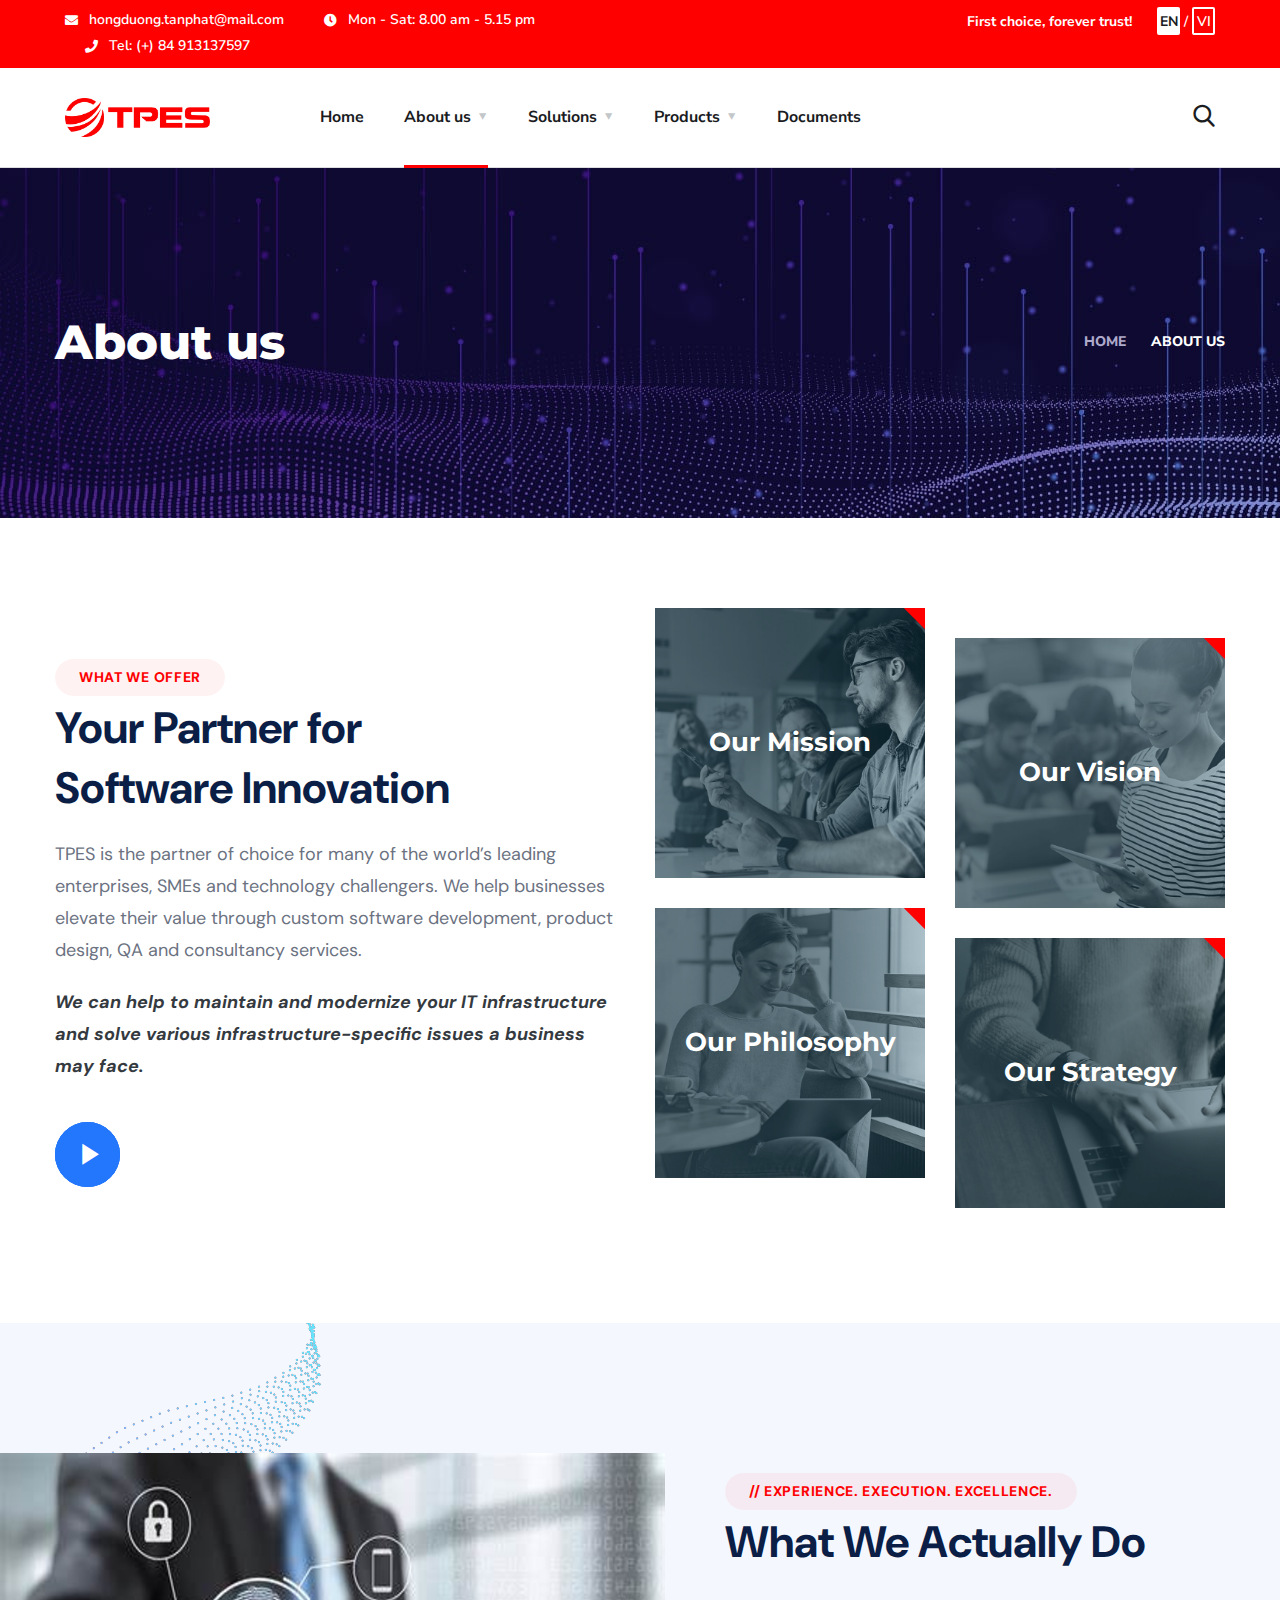
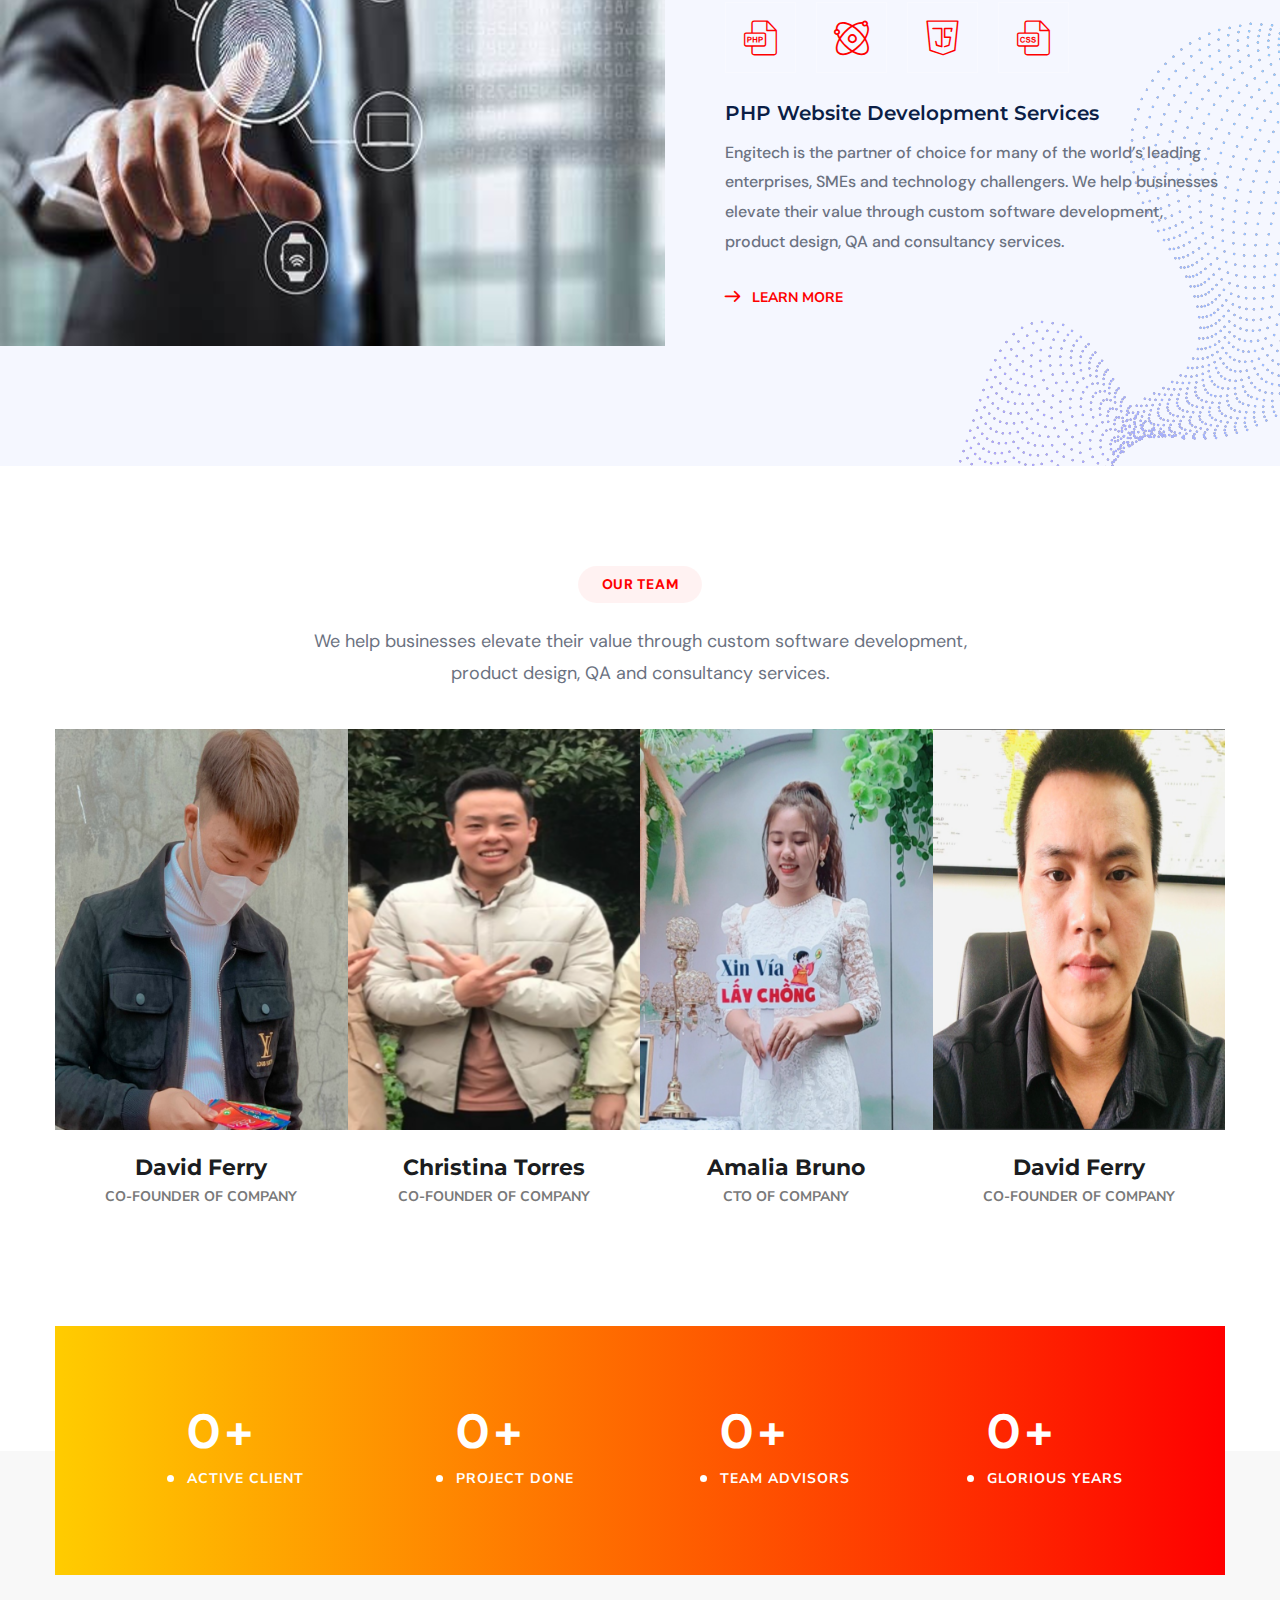
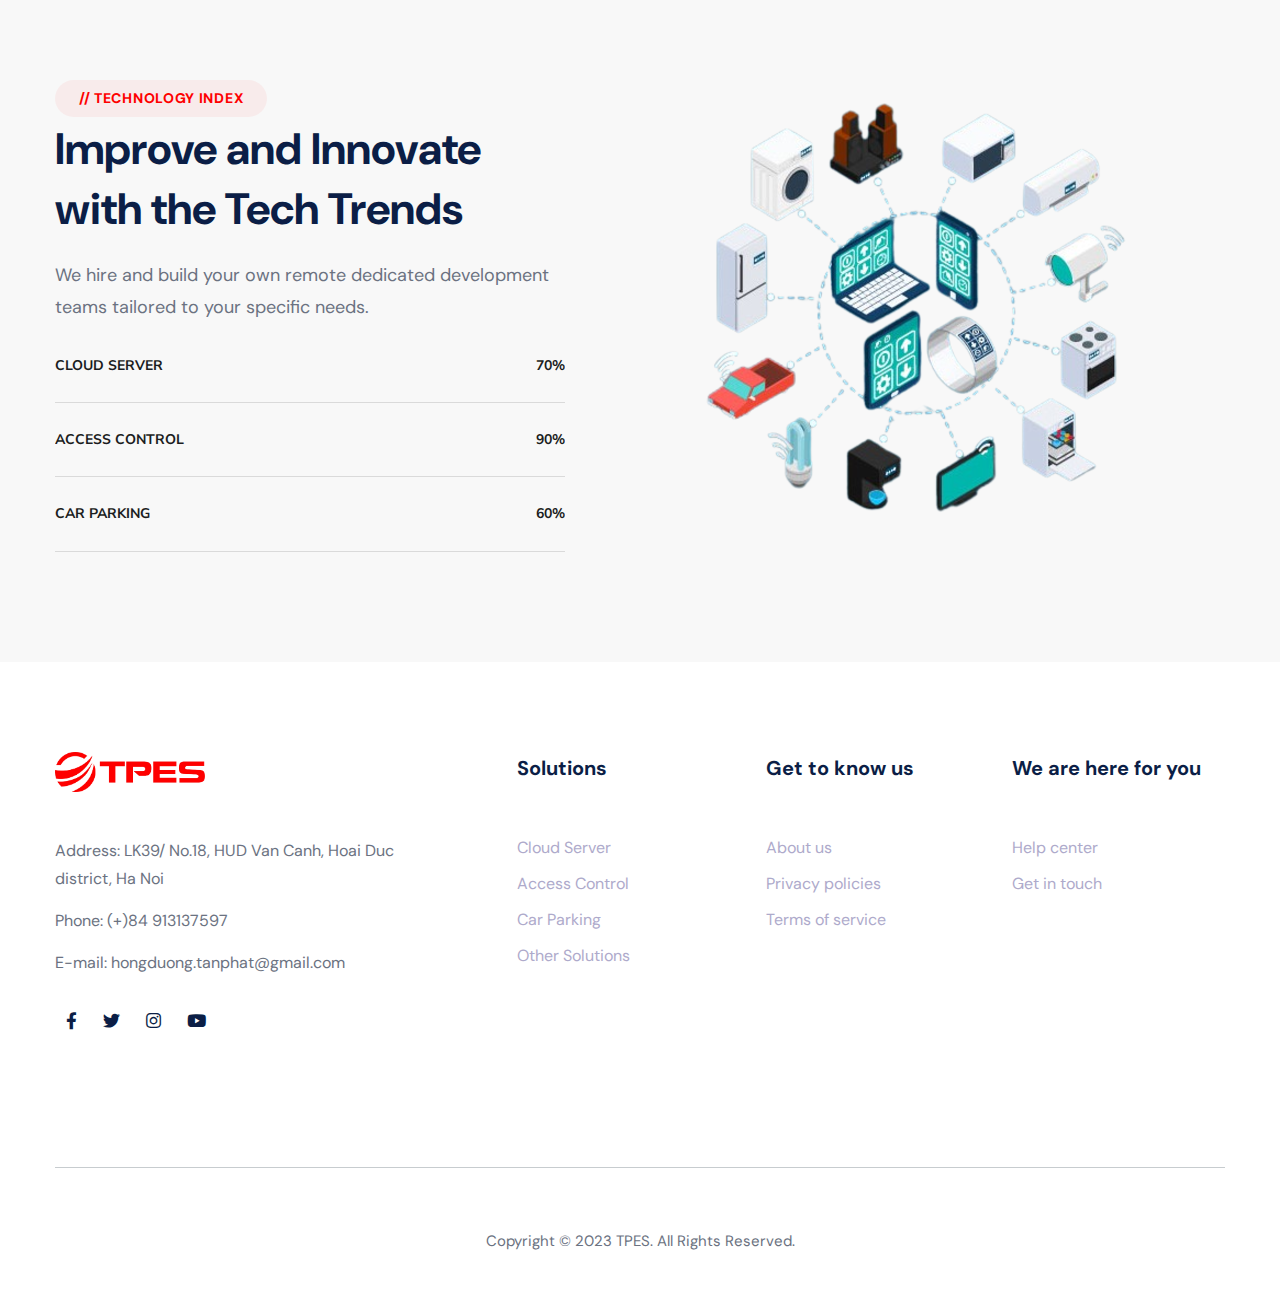
==== about-us.html @ a7c3f4ed "first commit" ====
<!DOCTYPE html>
<html lang="en">
  <head>
    <meta charset="utf-8" />
    <meta http-equiv="X-UA-Compatible" content="IE=edge" />
    <meta name="viewport" content="width=device-width, initial-scale=1" />
    <title>TPES | About us</title>
    <link
      rel="shortcut icon"
      type="image/x-icon"
      href="images/TPES_nor_LOGO-removebg-preview.png"
    />
    <link rel="stylesheet" href="css/bootstrap.min.css" />
    <link rel="stylesheet" href="css/animate.css" />
    <link rel="stylesheet" href="css/font-awesome.min.css" />
    <link rel="stylesheet" href="css/flaticon.css" />
    <link rel="stylesheet" href="css/owl.carousel.min.css" />
    <link rel="stylesheet" href="css/owl.theme.css" />
    <link rel="stylesheet" href="css/magnific-popup.css" />

    <!-- <link rel="stylesheet" href="style.css" /> -->
    <link rel="stylesheet" href="css/home15.css" />
    <link rel="stylesheet" href="style.css" />
    <link rel="stylesheet" href="css/royal-preload.css" />
  </head>

  <body class="royal_preloader">
    <div id="page" class="site">
      <header
        id="site-header"
        class="site-header header-style-2 header-fullwidth sticky-header header-static"
      >
        <!-- Main Header start -->
        <div class="header-topbar">
          <div class="octf-area-wrap">
            <div class="container-fluid">
              <div class="row">
                <div class="col-md-6">
                  <ul class="topbar-info">
                    <li>
                      <i class="fas fa-envelope"></i
                      ><a href="mailto:tanphat@mail.net">
                        hongduong.tanphat@mail.com</a
                      >
                    </li>
                    <li data-i18n="schedule">
                      <i class="fas fa-clock"></i> Mon - Sat: 8.00 am - 5.15 pm
                    </li>
                    <li><i class="fas fa-phone"></i> Tel: (+) 84 913137597</li>
                  </ul>
                </div>
                <div class="col-md-6 text-right">
                  <div class="topbar-right">
                    <ul class="extra-text">
                      <li>
                        First choice, forever trust!
                        <!-- <a href="contact.html">Hire Us</a> -->
                      </li>
                    </ul>
                    <!-- <ul class="social-list">
                      <li>
                        <a href="http://twitter.com" target="_self"
                          ><i class="fab fa-twitter"></i
                        ></a>
                      </li>
                      <li>
                        <a href="http://facebook.com" target="_self"
                          ><i class="fab fa-facebook-f"></i
                        ></a>
                      </li>
                      <li>
                        <a href="http://linkedin.com" target="_self"
                          ><i class="fab fa-linkedin-in"></i
                        ></a>
                      </li>
                      <li>
                        <a href="http://instagram" target="_self"
                          ><i class="fab fa-instagram"></i
                        ></a>
                      </li>
                    </ul> -->
                    <ul>
                      <li id="language-switcher">
                        <a href="#" data-lang="en">EN</a>
                        /
                        <a href="#" data-lang="vi">VI</a>
                      </li>
                    </ul>
                  </div>
                </div>
              </div>
            </div>
          </div>
        </div>
        <div class="octf-main-header">
          <div class="octf-area-wrap">
            <div class="container-fluid octf-mainbar-container">
              <div class="octf-mainbar">
                <div class="octf-mainbar-row octf-row">
                  <div class="octf-col logo-col">
                    <div id="site-logo" class="site-logo">
                      <a href="index.html" data-lang-link="index">
                        <img
                          src="images/TPES_logo1.png"
                          alt="TPESoftware"
                          class=""
                        />
                      </a>
                    </div>
                  </div>
                  <div class="octf-col menu-col">
                    <nav id="site-navigation" class="main-navigation">
                      <ul class="menu">
                        <li>
                          <a
                            href="index.html"
                            data-i18n="home"
                            data-lang-link="index"
                            >Home</a
                          >
                          <!-- <ul class="sub-menu">
                            <li><a href="index.html">Home 1</a></li>
                            <li><a href="index-2.html">Home 2</a></li>
                            <li><a href="index-3.html">Home 3</a></li>
                            <li><a href="index-4.html">Home 4</a></li>
                            <li><a href="index-5.html">Home 5</a></li>
                            <li><a href="index-6.html">Home 6</a></li>
                            <li><a href="index-7.html">Home 7</a></li>
                            <li><a href="index-8.html">Home 8</a></li>
                            <li><a href="index-9.html">Home 9</a></li>
                            <li><a href="index-10.html">Home 10</a></li>
                            <li><a href="index-11.html">Home 11</a></li>
                            <li><a href="index-12.html">Home 12</a></li>
                            <li><a href="index-13.html">Home 13</a></li>
                            <li><a href="index-14.html">Home 14</a></li>
                            <li><a href="index-15.html">Home 15</a></li>
                            <li><a href="index-16.html">Home 16</a></li>
                          </ul> -->
                        </li>
                        <li
                          class="menu-item-has-children current-menu-item current-menu-ancestor"
                        >
                          <a href="#" data-i18n="aboutus">About us</a>
                          <ul class="sub-menu">
                            <li>
                              <a
                                href="about-us.html"
                                data-i18n="aboutus"
                                data-lang-link="about-us"
                                >About us</a
                              >
                            </li>
                            <li>
                              <a
                                href="why-choose-us.html"
                                data-i18n="header-whychooseus"
                                data-lang-link="why-choose-us"
                                >Why Choose Us</a
                              >
                            </li>
                            <li>
                              <a
                                href="our-team.html"
                                data-i18n="header-ourteam"
                                data-lang-link="404-error"
                                >Our team</a
                              >
                            </li>

                            <li><a href="typography.html">Typography</a></li>
                            <!-- <li><a href="elements.html">Elements</a></li> -->
                            <li><a href="faq.html">FAQS</a></li>
                            <li><a href="404-error.html">404 Error</a></li>
                            <li><a href="cooming-soon.html">Coming Soon</a></li>
                          </ul>
                        </li>
                        <li class="menu-item-has-children">
                          <a href="#" data-i18n="header-solution">Solutions</a>
                          <ul class="sub-menu">
                            <li>
                              <a
                                href="it-services.html"
                                data-lang-link="404-error"
                                >Cloud Server</a
                              >
                            </li>
                            <li>
                              <a
                                href="web-development.html"
                                data-lang-link="404-error"
                                >Access Control</a
                              >
                            </li>
                            <li>
                              <a
                                href="mobile-development.html"
                                data-lang-link="404-error"
                                >Car Parking</a
                              >
                            </li>
                            <li>
                              <a
                                href="mobile-development.html"
                                data-i18n="other-solution"
                                data-lang-link="404-error"
                                >Other Solutions</a
                              >
                            </li>
                          </ul>
                        </li>
                        <li class="menu-item-has-children">
                          <a href="#" data-i18n="header-products">Products</a>
                          <ul class="sub-menu">
                            <li class="menu-item-has-children">
                              <a
                                href="shop.html"
                                data-i18n="header-shop"
                                data-lang-link="shop"
                                >Shop</a
                              >
                              <ul class="sub-menu">
                                <li>
                                  <a
                                    href="single-product.html"
                                    data-i18n="header-singlepproducts"
                                    data-lang-link="single-product"
                                    >Single Product</a
                                  >
                                </li>
                                <li>
                                  <a
                                    href="checkout-page.html"
                                    data-i18n="header-comboproducts"
                                    data-lang-link="404-error"
                                    >Combo product</a
                                  >
                                </li>
                                <li>
                                  <a
                                    href="cart-page.html"
                                    data-i18n="header-coopproducts"
                                    data-lang-link="404-error"
                                    >Co-op Product</a
                                  >
                                </li>
                              </ul>
                            </li>
                            <!-- <li>
                              <a href="portfolio-masonry.html"
                                >Portfolio Masonry</a
                              >
                            </li>
                            <li>
                              <a href="portfolio-carousel.html"
                                >Portfolio Carousel</a
                              >
                            </li> -->
                            <li class="menu-item-has-children">
                              <a href="portfolio-grid.html">Portfolio</a>
                              <ul class="sub-menu">
                                <li>
                                  <a href="portfolio-grid.html"
                                    >Portfolio 3 Columns</a
                                  >
                                </li>
                                <li>
                                  <a href="portfolio-4-column.html"
                                    >Portfolio 4 Columns</a
                                  >
                                </li>
                                <li>
                                  <a href="portfolio-no-gap.html"
                                    >Portfolio No Gap</a
                                  >
                                </li>
                              </ul>
                            </li>
                            <li class="menu-item-has-children">
                              <a href="portfolio-details-1.html"
                                >Portfolio Details</a
                              >
                              <ul class="sub-menu">
                                <li>
                                  <a href="portfolio-details-1.html"
                                    >Single Layout 1</a
                                  >
                                </li>
                                <li>
                                  <a href="portfolio-details-2.html"
                                    >Single Layout 2</a
                                  >
                                </li>
                                <li>
                                  <a href="portfolio-details-3.html"
                                    >Single Layout 3</a
                                  >
                                </li>
                              </ul>
                            </li>
                          </ul>
                        </li>
                        <!-- <li class="menu-item-has-children">
                          <a href="blog.html">Blog</a>
                          <ul class="sub-menu">
                            <li><a href="blog.html">Blog Listing</a></li>
                            <li><a href="blog-grid.html">Blog Grid</a></li>
                            <li><a href="post.html">Blog Single</a></li>
                          </ul>
                        </li> -->
                        <li>
                          <a href="index.html" data-i18n="header-document"
                            >Documents</a
                          >
                        </li>
                      </ul>
                    </nav>
                  </div>
                  <div class="octf-col cta-col text-right">
                    <!-- Call To Action -->
                    <div class="octf-btn-cta">
                      <!-- <div class="octf-header-module cart-btn-hover">
                        <div class="h-cart-btn octf-cta-icons">
                          <a class="cart-icon" href="cart-page.html"
                            ><i class="flaticon-shopper"></i
                            ><span class="count">0</span></a
                          >
                        </div>
                        <div class="site-header-cart">
                          <div class="widget woocommerce widget_shopping_cart">
                            <div class="widget_shopping_cart_content">
                              <p class="woocommerce-mini-cart__empty-message">
                                No products in the cart.
                              </p>
                            </div>
                          </div>
                        </div>
                      </div> -->

                      <div class="octf-header-module">
                        <div class="toggle_search octf-cta-icons">
                          <i class="flaticon-search"></i>
                        </div>
                        <!-- Form Search on Header -->
                        <div class="h-search-form-field collapse">
                          <div class="h-search-form-inner">
                            <form
                              role="search"
                              method="get"
                              id="hsearch-form"
                              class="search-form"
                            >
                              <label
                                ><span class="screen-reader-text"
                                  >Search for:</span
                                >
                                <input
                                  type="search"
                                  class="search-field"
                                  placeholder="Search …"
                                  value=""
                                  name="s"
                              /></label>
                              <button
                                type="submit"
                                class="search-submit"
                                title="search-submit"
                              >
                                <i class="flaticon-search"></i>
                              </button>
                            </form>
                          </div>
                        </div>
                      </div>

                      <!-- <div class="octf-header-module">
                        <div class="btn-cta-group contact-header">
                          <i class="fas fa-phone"></i>
                          <div class="cinfo-header">
                            <span>Have Any Questions?</span>
                            <span class="main-text"
                              ><a href="tel:+1-800-456-478-23"
                                >+1-800-456-478-23</a
                              ></span
                            >
                          </div>
                        </div>
                      </div> -->

                      <div class="octf-header-module">
                        <div class="btn-cta-group btn-cta-header">
                          <a
                            class="octf-btn octf-btn-third"
                            href="contact.html"
                            data-i18n="header-contactus"
                            data-lang-link="contact"
                            >Contact Us</a
                          >
                        </div>
                      </div>
                    </div>
                  </div>
                </div>
              </div>
            </div>
          </div>
        </div>
        <div class="header_mobile">
          <div class="container">
            <div class="mlogo_wrapper clearfix">
              <div class="mobile_logo">
                <a href="index.html" data-lang-link="index">
                  <img src="images/TPES_logo1.png" alt="TPES" />
                </a>
              </div>
              <div id="mmenu_toggle">
                <button title="menu-toggle"></button>
              </div>
            </div>
            <div class="mmenu_wrapper">
              <div class="mobile_nav collapse">
                <ul id="menu-main-menu" class="mobile_mainmenu">
                  <li>
                    <a href="index.html" data-i18n="home" data-lang-link="index"
                      >Home</a
                    >
                    <!-- <ul class="sub-menu">
                      <li><a href="index.html">Home 1</a></li>
                      <li><a href="index-2.html">Home 2</a></li>
                      <li><a href="index-3.html">Home 3</a></li>
                      <li><a href="index-4.html">Home 4</a></li>
                      <li><a href="index-5.html">Home 5</a></li>
                      <li><a href="index-6.html">Home 6</a></li>
                      <li><a href="index-7.html">Home 7</a></li>
                      <li><a href="index-8.html">Home 8</a></li>
                      <li><a href="index-9.html">Home 9</a></li>
                      <li><a href="index-10.html">Home 10</a></li>
                      <li><a href="index-11.html">Home 11</a></li>
                      <li><a href="index-12.html">Home 12</a></li>
                      <li><a href="index-13.html">Home 13</a></li>
                      <li><a href="index-14.html">Home 14</a></li>
                      <li><a href="index-15.html">Home 15</a></li>
                      <li><a href="index-16.html">Home 16</a></li>
                    </ul> -->
                  </li>
                  <li
                    class="menu-item-has-children current-menu-item current-menu-ancestor"
                  >
                    <a href="#" data-i18n="aboutus">About us</a>
                    <ul class="sub-menu">
                      <li>
                        <a
                          href="about-us.html"
                          data-i18n="aboutus"
                          data-lang-link="about-us"
                          >About us</a
                        >
                      </li>
                      <li>
                        <a
                          href="why-choose-us.html"
                          data-i18n="header-whychooseus"
                          data-lang-link="why-choose-us"
                          >Why Choose Us</a
                        >
                      </li>
                      <li>
                        <a
                          href="our-team.html"
                          data-i18n="header-ourteam"
                          data-lang-link="404-error"
                          >Our team</a
                        >
                      </li>

                      <li><a href="typography.html">Typography</a></li>
                      <!-- <li><a href="elements.html">Elements</a></li> -->
                      <li><a href="faq.html">FAQS</a></li>
                      <!-- <li><a href="404-error.html">404 Error</a></li>
                            <li><a href="cooming-soon.html">Coming Soon</a></li> -->
                    </ul>
                  </li>
                  <li class="menu-item-has-children">
                    <a href="#" data-i18n="header-solution">Solutions</a>
                    <ul class="sub-menu">
                      <li>
                        <a href="it-services.html" data-lang-link="404-error"
                          >Cloud Server</a
                        >
                      </li>
                      <li>
                        <a
                          href="web-development.html"
                          data-lang-link="404-error"
                          >Access Control</a
                        >
                      </li>
                      <li>
                        <a
                          href="mobile-development.html"
                          data-lang-link="404-error"
                          >Car Parking</a
                        >
                      </li>
                      <li>
                        <a
                          href="mobile-development.html"
                          data-i18n="other-solution"
                          data-lang-link="404-error"
                          >Other Solutions</a
                        >
                      </li>
                    </ul>
                  </li>
                  <li class="menu-item-has-children">
                    <a href="#">Products</a>
                    <ul class="sub-menu">
                      <li class="menu-item-has-children">
                        <a
                          href="shop.html"
                          data-i18n="header-shop"
                          data-lang-link="shop"
                          >Shop</a
                        >
                        <ul class="sub-menu">
                          <li>
                            <a
                              href="single-product.html"
                              data-i18n="header-singlepproducts"
                              data-lang-link="single-product"
                              >Single Product</a
                            >
                          </li>
                          <li>
                            <a
                              href="checkout-page.html"
                              data-i18n="header-comboproducts"
                              data-lang-link="404-error"
                              >Combo product</a
                            >
                          </li>
                          <li>
                            <a
                              href="cart-page.html"
                              data-i18n="header-coopproducts"
                              data-lang-link="404-error"
                              >Co-op Product</a
                            >
                          </li>
                        </ul>
                      </li>
                      <!-- <li>
                        <a href="portfolio-masonry.html">Portfolio Masonry</a>
                      </li>
                      <li>
                        <a href="portfolio-carousel.html">Portfolio Carousel</a>
                      </li> -->
                      <li class="menu-item-has-children">
                        <a href="portfolio-grid.html">Portfolio Grid</a>
                        <ul class="sub-menu">
                          <li>
                            <a href="portfolio-grid.html"
                              >Portfolio 3 Columns</a
                            >
                          </li>
                          <li>
                            <a href="portfolio-4-column.html"
                              >Portfolio 4 Columns</a
                            >
                          </li>
                          <li>
                            <a href="portfolio-no-gap.html">Portfolio No Gap</a>
                          </li>
                        </ul>
                      </li>
                      <li class="menu-item-has-children">
                        <a href="portfolio-details-1.html">Portfolio Details</a>
                        <ul class="sub-menu">
                          <li>
                            <a href="portfolio-details-1.html"
                              >Single Layout 1</a
                            >
                          </li>
                          <li>
                            <a href="portfolio-details-2.html"
                              >Single Layout 2</a
                            >
                          </li>
                          <li>
                            <a href="portfolio-details-3.html"
                              >Single Layout 3</a
                            >
                          </li>
                        </ul>
                      </li>
                    </ul>
                  </li>
                  <!-- <li class="menu-item-has-children">
                    <a href="blog.html">Blog</a>
                    <ul class="sub-menu">
                      <li><a href="blog.html">Blog Listing</a></li>
                      <li><a href="blog-grid.html">Blog Grid</a></li>
                      <li><a href="post.html">Blog Single</a></li>
                    </ul>
                  </li> -->
                  <li>
                    <a href="index.html" data-i18n="header-document"
                      >Documents</a
                    >
                  </li>
                  <li class="menu-item-has-children">
                    <a href="#" id="selected-lang">English</a>
                    <ul class="sub-menu" id="language-menu">
                      <li><a href="#" data-lang="en">English</a></li>
                      <li><a href="#" data-lang="vi">Tiếng Việt</a></li>
                    </ul>
                  </li>
                </ul>
              </div>
            </div>
          </div>
        </div>
      </header>

      <div id="content" class="site-content">
        <div class="page-header flex-middle">
          <div class="container">
            <div class="inner flex-middle">
              <h1 class="page-title" data-i18n="aboutus">About Us</h1>
              <ul id="breadcrumbs" class="breadcrumbs none-style">
                <li>
                  <a href="index.html" data-i18n="home" data-lang-link="index"
                    >Home</a
                  >
                </li>
                <li class="active" data-i18n="aboutus">About Us</li>
              </ul>
            </div>
          </div>
        </div>
        <section class="about-offer">
          <div class="container">
            <div class="row">
              <div class="col-lg-6 align-self-center mb-30 mb-lg-0">
                <div class="ot-heading">
                  <span data-i18n="we-offer">// what we offer</span>
                  <h2 class="main-heading" data-i18n="offer-partner">
                    Your Partner for <br />
                    Software Innovation
                  </h2>
                </div>
                <div class="space-5"></div>
                <p data-i18n="offer-partner-content">
                  Engitech is the partner of choice for many of the world’s
                  leading enterprises, SMEs and technology challengers. We help
                  businesses elevate their value through custom software
                  development, product design, QA and consultancy services.
                </p>
                <p>
                  <em class="text-dark"
                    ><strong data-i18n="strong-text"
                      >We can help to maintain and modernize your IT
                      infrastructure and solve various infrastructure-specific
                      issues a business may face.</strong
                    ></em
                  >
                </p>
                <div class="space-20"></div>
                <div class="video-popup style-2">
                  <div class="btn-inner">
                    <a
                      class="btn-play"
                      href="https://www.youtube.com/watch?v=lfDZJqSrIuk"
                    >
                      <i class="flaticon-play"></i>
                      <span class="circle-1"></span>
                      <span class="circle-2"></span>
                    </a>
                  </div>
                </div>
              </div>
              <div class="col-lg-6">
                <div class="row">
                  <div class="col-lg-6 col-md-6">
                    <a
                      class="ot-image-box v3 st1"
                      href="it-services.html"
                      data-lang-link="404-error"
                    >
                      <div class="overlay">
                        <h4 data-i18n="our-mission">Our Mission</h4>
                      </div>
                      <img src="images/image-box1.jpg" alt="Our Mission" />
                    </a>
                  </div>
                  <div class="col-lg-6 col-md-6">
                    <a
                      class="ot-image-box v3 st2"
                      href="it-services.html"
                      data-lang-link="404-error"
                    >
                      <div class="overlay">
                        <h4 data-i18n="our-vision">Our Vision</h4>
                      </div>
                      <img src="images/image-box2.jpg" alt="Our Vision" />
                    </a>
                  </div>
                  <div class="col-lg-6 col-md-6">
                    <a
                      class="ot-image-box v3 st3"
                      href="it-services.html"
                      data-lang-link="404-error"
                    >
                      <div class="overlay">
                        <h4 data-i18n="our-philosophy">Our Philosophy</h4>
                      </div>
                      <img src="images/image-box3.jpg" alt="Our Philosophy" />
                    </a>
                  </div>
                  <div class="col-lg-6 col-md-6">
                    <a
                      class="ot-image-box v3 st4 mb-0"
                      href="it-services.html"
                      data-lang-link="404-error"
                    >
                      <div class="overlay">
                        <h4 data-i18n="our-strategy">Our Strategy</h4>
                      </div>
                      <img src="images/image-box4.jpg" alt="Our Strategy" />
                    </a>
                  </div>
                </div>
              </div>
            </div>
          </div>
        </section>
        <!-- <div class="padding-half bg-light-1">
          <div class="container">
            <div class="row">
              <div class="col-md-12">
                <div class="partners">
                  <div class="owl-carousel owl-theme home-client-carousel">
                    <div class="partners-slide">
                      <a href="#" class="client-logo">
                        <figure class="partners-slide-inner">
                          <img
                            class="partners-slide-image"
                            src="images/tpes-logo/zkteco.png"
                            alt=""
                          />
                        </figure>
                      </a>
                    </div>
                    <div class="partners-slide">
                      <a href="#" class="client-logo">
                        <figure class="partners-slide-inner">
                          <img
                            class="partners-slide-image"
                            src="images/tpes-logo/2560px-Hikvision_logo.svg.png"
                            alt=""
                          />
                        </figure>
                      </a>
                    </div>
                    <div class="partners-slide">
                      <a href="#" class="client-logo">
                        <figure class="partners-slide-inner">
                          <img
                            class="partners-slide-image"
                            src="images/tpes-logo/ceia-logo@2x.png"
                            alt=""
                          />
                        </figure>
                      </a>
                    </div>
                    <div class="partners-slide">
                      <a href="#" class="client-logo">
                        <figure class="partners-slide-inner">
                          <img
                            class="partners-slide-image"
                            src="images/tpes-logo/suprema-removebg-preview.png"
                            alt=""
                          />
                        </figure>
                      </a>
                    </div>
                    <div class="partners-slide">
                      <a href="#" class="client-logo">
                        <figure class="partners-slide-inner">
                          <img
                            class="partners-slide-image"
                            src="images/tpes-logo/may-cham-cong-ronald-jack1543764826_s98-removebg-preview.png"
                            alt=""
                          />
                        </figure>
                      </a>
                    </div>
                    <div class="partners-slide">
                      <a href="#" class="client-logo">
                        <figure class="partners-slide-inner">
                          <img
                            class="partners-slide-image"
                            src="images/tpes-logo/mitsubishi-removebg-preview2.png"
                            alt=""
                          />
                        </figure>
                      </a>
                    </div>
                    <div class="partners-slide">
                      <a href="#" class="client-logo">
                        <figure class="partners-slide-inner">
                          <img
                            class="partners-slide-image"
                            src="images/tpes-logo/hitachi-removebg-preview.png"
                            alt=""
                          />
                        </figure>
                      </a>
                    </div>
                    <div class="partners-slide">
                      <a href="#" class="client-logo">
                        <figure class="partners-slide-inner">
                          <img
                            class="partners-slide-image"
                            src="images/tpes-logo/logo-thang-may-otis-removebg-preview.png"
                            alt=""
                          />
                        </figure>
                      </a>
                    </div>
                    <div class="partners-slide">
                      <a href="#" class="client-logo">
                        <figure class="partners-slide-inner">
                          <img
                            class="partners-slide-image"
                            src="images/tpes-logo/fuji-removebg-preview2.png"
                            alt=""
                          />
                        </figure>
                      </a>
                    </div>
                    <div class="partners-slide">
                      <a href="#" class="client-logo">
                        <figure class="partners-slide-inner">
                          <img
                            class="partners-slide-image"
                            src="images/tpes-logo/Hyundai-elevator-removebg-preview.png"
                            alt=""
                          />
                        </figure>
                      </a>
                    </div>
                    <div class="partners-slide">
                      <a href="#" class="client-logo">
                        <figure class="partners-slide-inner">
                          <img
                            class="partners-slide-image"
                            src="images/client-logos/client5.svg"
                            alt=""
                          />
                        </figure>
                      </a>
                    </div>
                    <div class="partners-slide">
                      <a href="#" class="client-logo">
                        <figure class="partners-slide-inner">
                          <img
                            class="partners-slide-image"
                            src="images/client-logos/client6.svg"
                            alt=""
                          />
                        </figure>
                      </a>
                    </div>
                  </div>
                </div>
              </div>
            </div>
          </div>
        </div> -->
        <section class="about-v5">
          <div class="overlay overlay-image-about5"></div>
          <div class="container">
            <div class="row">
              <div class="col-lg-6 align-self-center">
                <div class="pabout-left">
                  <img src="images/tpes-images/OIP_fix.png" alt="" />
                </div>
              </div>
              <div class="col-lg-6">
                <div class="pabout-right">
                  <div class="ot-heading">
                    <span>// Experience. Execution. Excellence.</span>
                    <h2 class="main-heading">What We Actually Do</h2>
                  </div>
                  <div class="tech-wrap">
                    <a
                      class="tech-box"
                      href="it-services.html"
                      data-lang-link="404-error"
                    >
                      <div class="icon-main">
                        <span class="flaticon-php"></span>
                      </div>
                    </a>
                    <a
                      class="tech-box"
                      href="it-services.html"
                      data-lang-link="404-error"
                    >
                      <div class="icon-main">
                        <span class="flaticon-electron"></span>
                      </div>
                    </a>
                    <a class="tech-box" href="it.html">
                      <div class="icon-main">
                        <span class="flaticon-java"></span>
                      </div>
                    </a>
                    <a
                      class="tech-box"
                      href="it-services.html"
                      data-lang-link="404-error"
                    >
                      <div class="icon-main">
                        <span class="flaticon-css"></span>
                      </div>
                    </a>
                  </div>
                  <h5>PHP Website Development Services</h5>
                  <p>
                    Engitech is the partner of choice for many of the world’s
                    leading enterprises, SMEs and technology challengers. We
                    help businesses elevate their value through custom software
                    development, product design, QA and consultancy services.
                  </p>
                  <div class="ot-button">
                    <a
                      href="it-services.html"
                      data-lang-link="404-error"
                      class="btn-details"
                      ><i class="flaticon-right-arrow-1"></i> LEARN MORE</a
                    >
                  </div>
                </div>
              </div>
            </div>
          </div>
        </section>
        <section class="about-team">
          <div class="container">
            <div class="row">
              <div class="col-lg-12 text-center">
                <div class="ot-heading">
                  <span data-i18n="our-team">// our team</span>
                  <!-- <h2 class="main-heading" data-i18n="leader-team">Our Leadership Team</h2> -->
                </div>
                <div class="space-5"></div>
                <p data-i18n="our-team-intro">
                  We help businesses elevate their value through custom software
                  development,<br />
                  product design, QA and consultancy services.
                </p>
                <div class="space-20"></div>
              </div>
            </div>
            <div class="row no-margin">
              <div class="col-lg-3 col-md-6 no-padding">
                <div class="team-wrap v3">
                  <div class="team-thumb">
                    <img src="images/tpes-images/nv1.png" alt="" />
                    <div class="team-social flex-middle">
                      <div>
                        <a rel="nofollow" href="twitter.com" class="twitter"
                          ><i class="fab fa-twitter"></i
                        ></a>
                        <a rel="nofollow" href="linkedin.com" class="linkedin"
                          ><i class="fab fa-linkedin-in"></i
                        ></a>
                        <a rel="nofollow" href="pinterest.com" class="pinterest"
                          ><i class="fab fa-pinterest-p"></i
                        ></a>
                        <a rel="nofollow" href="instagram.com" class="instagram"
                          ><i class="fab fa-instagram"></i
                        ></a>
                      </div>
                    </div>
                  </div>
                  <div class="team-info">
                    <h4>David Ferry</h4>
                    <span>Co-Founder of company</span>
                  </div>
                </div>
              </div>
              <div class="col-lg-3 col-md-6 no-padding">
                <div class="team-wrap v3">
                  <div class="team-thumb">
                    <img src="images/tpes-images/nv2.png" alt="" />
                    <div class="team-social flex-middle">
                      <div>
                        <a rel="nofollow" href="twitter.com" class="twitter"
                          ><i class="fab fa-twitter"></i
                        ></a>
                        <a rel="nofollow" href="linkedin.com" class="linkedin"
                          ><i class="fab fa-linkedin-in"></i
                        ></a>
                        <a rel="nofollow" href="pinterest.com" class="pinterest"
                          ><i class="fab fa-pinterest-p"></i
                        ></a>
                        <a rel="nofollow" href="instagram.com" class="instagram"
                          ><i class="fab fa-instagram"></i
                        ></a>
                      </div>
                    </div>
                  </div>
                  <div class="team-info">
                    <h4>Christina Torres</h4>
                    <span>Co-Founder of company</span>
                  </div>
                </div>
              </div>
              <div class="col-lg-3 col-md-6 no-padding">
                <div class="team-wrap v3">
                  <div class="team-thumb">
                    <img src="images/tpes-images/nv3.png" alt="" />
                    <div class="team-social flex-middle">
                      <div>
                        <a rel="nofollow" href="twitter.com" class="twitter"
                          ><i class="fab fa-twitter"></i
                        ></a>
                        <a rel="nofollow" href="linkedin.com" class="linkedin"
                          ><i class="fab fa-linkedin-in"></i
                        ></a>
                        <a rel="nofollow" href="pinterest.com" class="pinterest"
                          ><i class="fab fa-pinterest-p"></i
                        ></a>
                        <a rel="nofollow" href="instagram.com" class="instagram"
                          ><i class="fab fa-instagram"></i
                        ></a>
                      </div>
                    </div>
                  </div>
                  <div class="team-info">
                    <h4>Amalia Bruno</h4>
                    <span>CTO OF COMPANY</span>
                  </div>
                </div>
              </div>
              <div class="col-lg-3 col-md-6 no-padding">
                <div class="team-wrap v3">
                  <div class="team-thumb">
                    <img src="images/tpes-images/sep.png" alt="" />
                    <div class="team-social flex-middle">
                      <div>
                        <a rel="nofollow" href="twitter.com" class="twitter"
                          ><i class="fab fa-twitter"></i
                        ></a>
                        <a rel="nofollow" href="linkedin.com" class="linkedin"
                          ><i class="fab fa-linkedin-in"></i
                        ></a>
                        <a rel="nofollow" href="pinterest.com" class="pinterest"
                          ><i class="fab fa-pinterest-p"></i
                        ></a>
                        <a rel="nofollow" href="instagram.com" class="instagram"
                          ><i class="fab fa-instagram"></i
                        ></a>
                      </div>
                    </div>
                  </div>
                  <div class="team-info">
                    <h4>David Ferry</h4>
                    <span>Co-Founder of company</span>
                  </div>
                </div>
              </div>
            </div>
          </div>
        </section>
        <section class="about-counter">
          <div class="container">
            <div class="row">
              <div class="col-lg-12">
                <div class="s-counter4">
                  <div class="row">
                    <div
                      class="col-lg-3 col-md-6 col-sm-6 text-center mb-4 mb-lg-0"
                    >
                      <div class="ot-counter text-white">
                        <div>
                          <span class="num" data-to="330" data-time="2000"
                            >0</span
                          >
                          <span>+</span>
                        </div>
                        <h6 class="text-white" data-i18n="active-client">
                          active Clients
                        </h6>
                      </div>
                    </div>
                    <div
                      class="col-lg-3 col-md-6 col-sm-6 text-center mb-4 mb-lg-0"
                    >
                      <div class="ot-counter text-white">
                        <div>
                          <span class="num" data-to="850" data-time="2000"
                            >0</span
                          >
                          <span>+</span>
                        </div>
                        <h6 class="text-white" data-i18n="project-done">
                          projects done
                        </h6>
                      </div>
                    </div>
                    <div
                      class="col-lg-3 col-md-6 col-sm-6 text-center mb-4 mb-sm-0"
                    >
                      <div class="ot-counter text-white">
                        <div>
                          <span class="num" data-to="25" data-time="2000"
                            >0</span
                          >
                          <span>+</span>
                        </div>
                        <h6 class="text-white" data-i18n="team-advisors">
                          team advisors
                        </h6>
                      </div>
                    </div>
                    <div class="col-lg-3 col-md-6 col-sm-6 text-center">
                      <div class="ot-counter text-white">
                        <div>
                          <span class="num" data-to="10" data-time="2000"
                            >0</span
                          >
                          <span>+</span>
                        </div>
                        <h6 class="text-white" data-i18n="glorious-years">
                          Glorious Years
                        </h6>
                      </div>
                    </div>
                  </div>
                </div>
              </div>
            </div>
            <div class="space-105"></div>
            <div class="row">
              <div class="col-lg-6">
                <div class="technology-v3-left">
                  <div class="ot-heading">
                    <span data-i18n="technology-index"
                      >// technology index</span
                    >
                    <h2 class="main-heading" data-i18n="tech-trend">
                      Improve and Innovate with the Tech Trends
                    </h2>
                  </div>
                  <div class="space-5"></div>
                  <p data-i18n="tech-trend-content">
                    We hire and build your own remote dedicated development
                    teams tailored to your specific needs.
                  </p>
                  <div class="space-10"></div>
                  <div class="et-progress">
                    <div class="ot-progress">
                      <div class="overflow">
                        <span class="pname f-left">Cloud Server</span>
                        <span class="ppercent f-right">70%</span>
                      </div>
                      <div class="iprogress">
                        <div class="progress-bar" data-percent="70%"></div>
                      </div>
                    </div>
                    <div class="ot-progress">
                      <div class="overflow">
                        <span class="pname f-left">Access Control</span>
                        <span class="ppercent f-right">90%</span>
                      </div>
                      <div class="iprogress">
                        <div class="progress-bar" data-percent="90%"></div>
                      </div>
                    </div>
                    <div class="ot-progress">
                      <div class="overflow">
                        <span class="pname f-left">Car Parking</span>
                        <span class="ppercent f-right">60%</span>
                      </div>
                      <div class="iprogress">
                        <div class="progress-bar" data-percent="60%"></div>
                      </div>
                    </div>
                  </div>
                </div>
              </div>
              <div class="col-lg-6">
                <img
                  src="images/tpes-images/Internet-of-Things2017-removebg-preview-fix.png"
                  alt=""
                />
              </div>
            </div>
          </div>
        </section>
      </div>

      <footer id="site-footer" class="site-footer">
        <div class="container">
          <div class="space-90"></div>
          <div class="row">
            <div class="col-lg-4 text-center text-lg-left mb-5 mb-lg-0">
              <div class="widget-footer">
                <img src="images/TPES_logo1.png" style="width: 150px" alt="" />
                <div class="space-40"></div>
                <div class="space-5"></div>
                <p data-i18n="footer-address">
                  Address: LK39/No. 18, HUD Van Canh, Urban Area, Hoai Duc
                  District, Hanoi.
                </p>
                <div class="space-10"></div>
                <div class="space-4"></div>
                <a href="tel:134123122">Phone: (+)84 913137597</a>
                <div class="space-10"></div>
                <div class="space-4"></div>
                <a href="mailto:engitech@support.com"
                  >E-mail: hongduong.tanphat@gmail.com</a
                >
                <div class="space-30"></div>
                <ul class="social-list ml-0">
                  <li class="facebook">
                    <a
                      href="https://www.facebook.com/giaiphapthetuthangmay"
                      target="_self"
                      ><i class="fab fa-facebook-f"></i
                    ></a>
                  </li>
                  <li class="twitter">
                    <a href="http://twitter.com" target="_self"
                      ><i class="fab fa-twitter"></i
                    ></a>
                  </li>
                  <li class="instagram">
                    <a href="http://instagram" target="_self"
                      ><i class="fab fa-instagram"></i
                    ></a>
                  </li>
                  <li class="youtube">
                    <a href="http://youtube.com" target="_self"
                      ><i class="fab fa-youtube"></i
                    ></a>
                  </li>
                </ul>
              </div>
            </div>
            <div class="col-lg-8">
              <div class="row">
                <div class="col-lg-4 col-md-4 col-sm-12 col-12 mb-5 mb-md-0">
                  <div
                    class="d-flex justify-content-center text-center text-md-left"
                  >
                    <div class="widget-footer">
                      <h4 data-i18n="footer-solution">Solutions</h4>
                      <ul class="list-items">
                        <li class="list-item">
                          <a href="it-services.html" data-lang-link="404-error"
                            >Cloud Server</a
                          >
                        </li>
                        <li class="list-item">
                          <a href="it-services.html" data-lang-link="404-error"
                            >Access Control</a
                          >
                        </li>
                        <li class="list-item">
                          <a href="it-services.html" data-lang-link="404-error"
                            >Car Parking</a
                          >
                        </li>
                        <li class="list-item">
                          <a
                            href="it-services.html"
                            data-lang-link="404-error"
                            data-i18n="other-solution"
                            >Other Solution</a
                          >
                        </li>
                      </ul>
                    </div>
                  </div>
                </div>
                <div class="col-lg-4 col-md-4 col-sm-12 col-12 mb-5 mb-md-0">
                  <div
                    class="d-flex justify-content-center text-center text-md-left"
                  >
                    <div class="widget-footer">
                      <h4 data-i18n="footer-company">Get to know us</h4>
                      <ul class="list-items">
                        <li class="list-item">
                          <a
                            href="about-us.html"
                            data-i18n="aboutus"
                            data-lang-link="about-us"
                            >About us</a
                          >
                        </li>
                        <li class="list-item">
                          <a
                            href="blog.html"
                            data-i18n="privacy-policies"
                            data-lang-link="404-error"
                            >Privacy policies</a
                          >
                        </li>
                        <!-- <li class="list-item">
                          <a href="contact.html">Careers</a>
                        </li> -->
                        <!-- <li class="list-item">
                          <a href="faq.html">Privacy policy</a>
                        </li> -->
                        <li class="list-item">
                          <a
                            href="faq.html"
                            data-i18n="footer-termsofservice"
                            data-lang-link="404-error"
                            >Terms of service</a
                          >
                        </li>
                      </ul>
                    </div>
                  </div>
                </div>
                <div class="col-lg-4 col-md-4 col-sm-12 col-12">
                  <div
                    class="d-flex justify-content-center text-center text-md-left"
                  >
                    <div class="widget-footer">
                      <h4 data-i18n="footer-support">We are here for you</h4>
                      <ul class="list-items">
                        <li class="list-item">
                          <a
                            href="about-us.html"
                            data-i18n="footer-helpcenter"
                            data-lang-link="404-error"
                            >Help center</a
                          >
                        </li>
                        <li class="list-item">
                          <a
                            href="contact.html"
                            data-i18n="footer-getintouch"
                            data-lang-link="contact"
                            >Get in touch</a
                          >
                        </li>
                      </ul>
                    </div>
                  </div>
                </div>
              </div>
            </div>
          </div>
          <div class="space-60"></div>
          <div class="space-40 d-none d-md-block"></div>
          <div class="row">
            <div class="col-md-12 text-center">
              <hr />
              <div class="space-35"></div>
              <p class="copyright-text">
                Copyright © 2023 TPES. All Rights Reserved.
              </p>
              <div class="space-35"></div>
            </div>
          </div>
        </div>
      </footer>
      <!-- #site-footer -->
    </div>
    <!-- #page -->
    <a id="back-to-top" href="#" class="show"
      ><i class="flaticon-up-arrow"></i
    ></a>
    <!-- jQuery -->
    <script src="js/jquery.min.js"></script>
    <script src="js/jquery.magnific-popup.min.js"></script>
    <script src="js/jquery.isotope.min.js"></script>
    <script src="js/owl.carousel.min.js"></script>
    <script src="js/easypiechart.min.js"></script>
    <script src="js/jquery.countdown.min.js"></script>
    <script src="js/scripts.js"></script>
    <script src="js/header-mobile.js"></script>
    <script src="js/royal_preloader.min.js"></script>
    <script src="js/translator2.js"></script>
    <script>
      window.jQuery = window.$ = jQuery;
      (function ($) {
        "use strict";
        //Preloader
        Royal_Preloader.config({
          mode: "logo",
          logo: "images/TPES_logo1.png",
          logo_size: [160, 75],
          showProgress: true,
          showPercentage: true,
          text_colour: "#000000",
          background: "#ffffff",
        });
      })(jQuery);
    </script>
  </body>
</html>
---- css/flaticon.css ----
/*
    Flaticon icon font: Flaticon
    Creation date: 21/12/2019 08:43
    */

@font-face {
  font-family: "Flaticon";
  src: url("../fonts/Flaticon.eot");
  src: url("../fonts/Flaticon.eot?#iefix") format("embedded-opentype"),
       url("../fonts/Flaticon.woff2") format("woff2"),
       url("../fonts/Flaticon.woff") format("woff"),
       url("../fonts/Flaticon.ttf") format("truetype"),
       url("../fonts/Flaticon.svg#Flaticon") format("svg");
  font-weight: normal;
  font-style: normal;
}

@media screen and (-webkit-min-device-pixel-ratio:0) {
  @font-face {
    font-family: "Flaticon";
    src: url("./Flaticon.svg#Flaticon") format("svg");
  }
}

[class^="flaticon-"]:before, [class*=" flaticon-"]:before,
[class^="flaticon-"]:after, [class*=" flaticon-"]:after {   
  font-family: Flaticon;
  font-size: 20px;
  font-style: normal;
}

.flaticon-arrow:before { content: "\f100"; }
.flaticon-search:before { content: "\f101"; }
.flaticon-commerce-and-shopping:before { content: "\f102"; }
.flaticon-shopper:before { content: "\f103"; }
.flaticon-right-arrow:before { content: "\f104"; }
.flaticon-phone:before { content: "\f105"; }
.flaticon-envelope:before { content: "\f106"; }
.flaticon-back:before { content: "\f107"; }
.flaticon-download-arrow:before { content: "\f108"; }
.flaticon-up-arrow:before { content: "\f109"; }
.flaticon-right-arrow-1:before { content: "\f10a"; }
.flaticon-medal:before { content: "\f10b"; }
.flaticon-gear:before { content: "\f10c"; }
.flaticon-edit-tools:before { content: "\f10d"; }
.flaticon-tablet:before { content: "\f10e"; }
.flaticon-ui:before { content: "\f10f"; }
.flaticon-report:before { content: "\f110"; }
.flaticon-shield:before { content: "\f111"; }
.flaticon-menu:before { content: "\f112"; }
.flaticon-code:before { content: "\f113"; }
.flaticon-gear-1:before { content: "\f114"; }
.flaticon-sketch:before { content: "\f115"; }
.flaticon-browser:before { content: "\f116"; }
.flaticon-monitor:before { content: "\f117"; }
.flaticon-report-1:before { content: "\f118"; }
.flaticon-app:before { content: "\f119"; }
.flaticon-best:before { content: "\f11a"; }
.flaticon-code-1:before { content: "\f11b"; }
.flaticon-android:before { content: "\f11c"; }
.flaticon-apple:before { content: "\f11d"; }
.flaticon-iot:before { content: "\f11e"; }
.flaticon-time-and-date:before { content: "\f11f"; }
.flaticon-tv:before { content: "\f120"; }
.flaticon-telegram:before { content: "\f121"; }
.flaticon-telegram-1:before { content: "\f122"; }
.flaticon-telegram-2:before { content: "\f123"; }
.flaticon-clock:before { content: "\f124"; }
.flaticon-play:before { content: "\f125"; }
.flaticon-correct:before { content: "\f126"; }
.flaticon-world-globe:before { content: "\f127"; }
.flaticon-phone-1:before { content: "\f128"; }
.flaticon-data:before { content: "\f129"; }
.flaticon-php:before { content: "\f12a"; }
.flaticon-electron:before { content: "\f12b"; }
.flaticon-java:before { content: "\f12c"; }
.flaticon-css:before { content: "\f12d"; }
.flaticon-heart:before { content: "\f12e"; }
.flaticon-edit-tools-1:before { content: "\f12f"; }
.flaticon-chain:before { content: "\f130"; }
.flaticon-placeholder-filled-point:before { content: "\f131"; }
.flaticon-placeholder:before { content: "\f132"; }
.flaticon-data-1:before { content: "\f133"; }
.flaticon-code-2:before { content: "\f134"; }
.flaticon-laptop:before { content: "\f135"; }
.flaticon-seo-and-web:before { content: "\f136"; }
.flaticon-process:before { content: "\f137"; }
.flaticon-idea:before { content: "\f138"; }
.flaticon-info:before { content: "\f139"; }
.flaticon-close:before { content: "\f13a"; }
.flaticon-danger:before { content: "\f13b"; }
.flaticon-star:before { content: "\f13c"; }
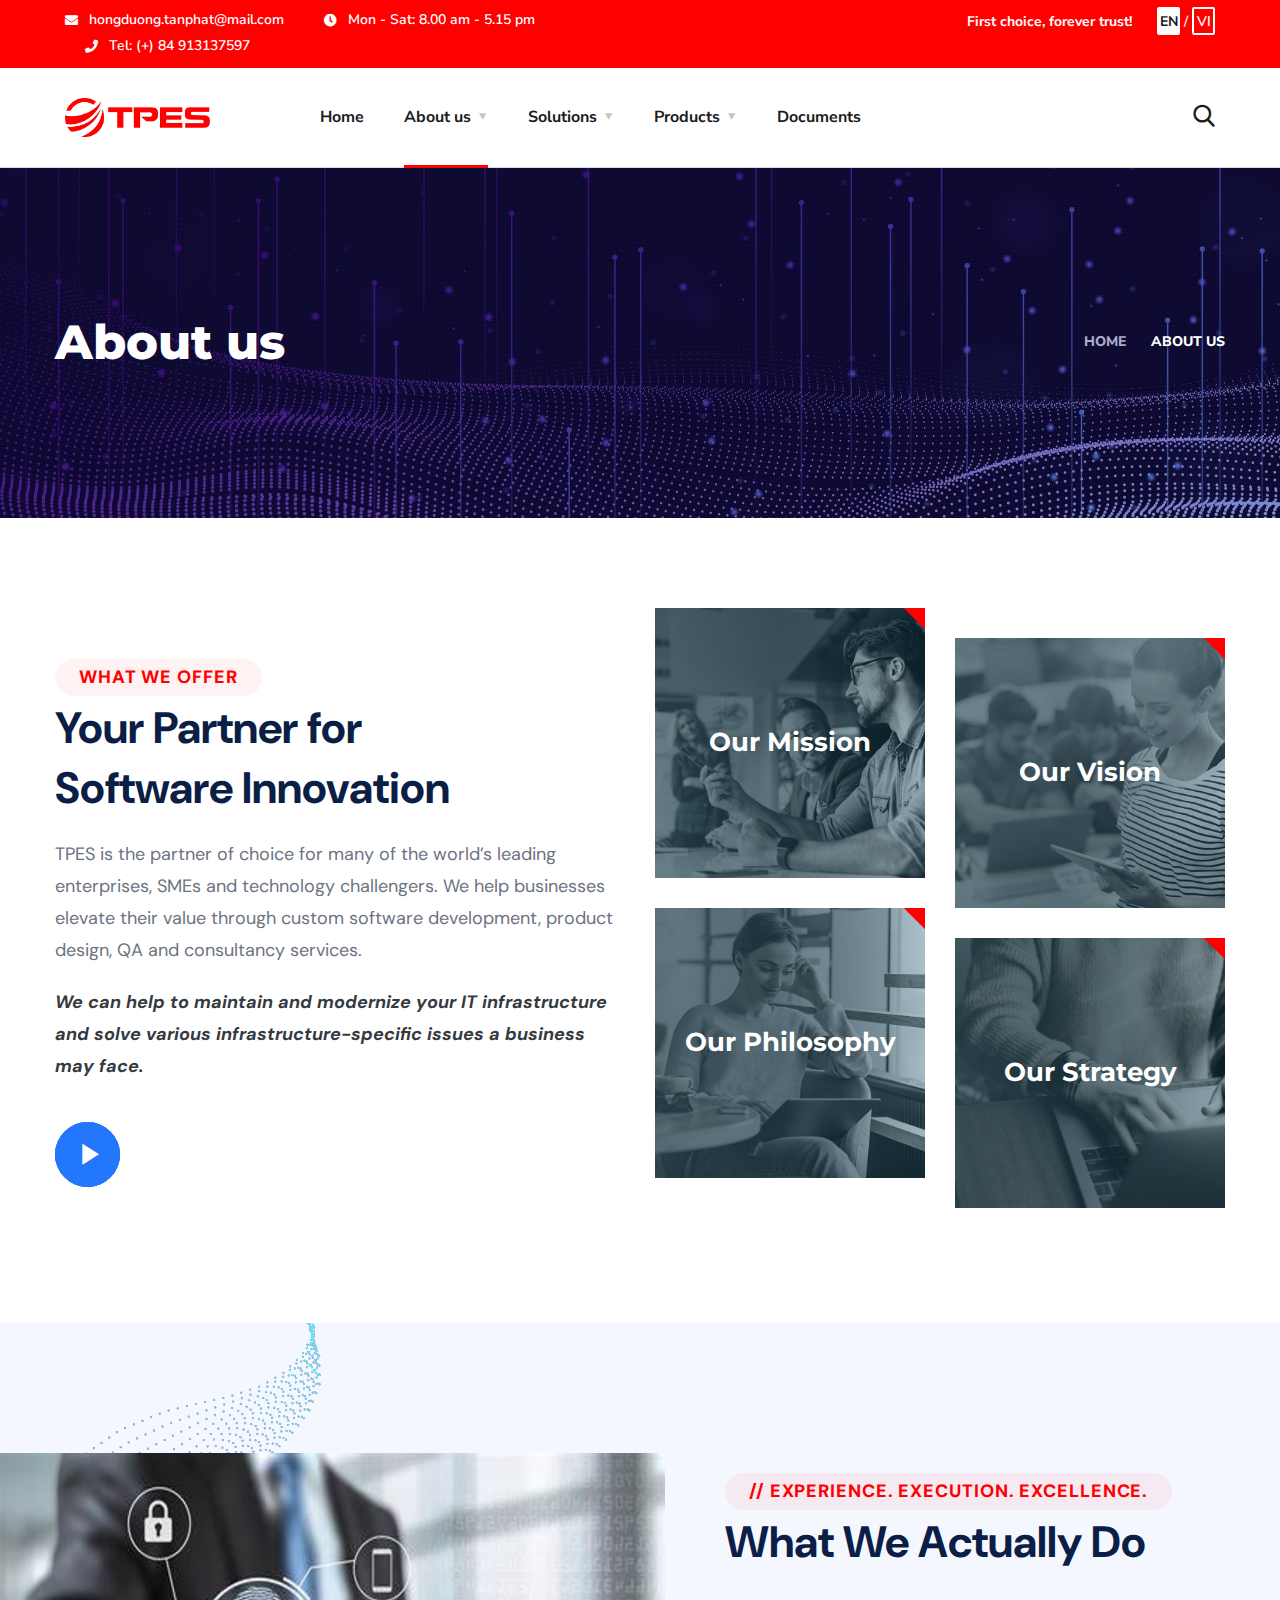
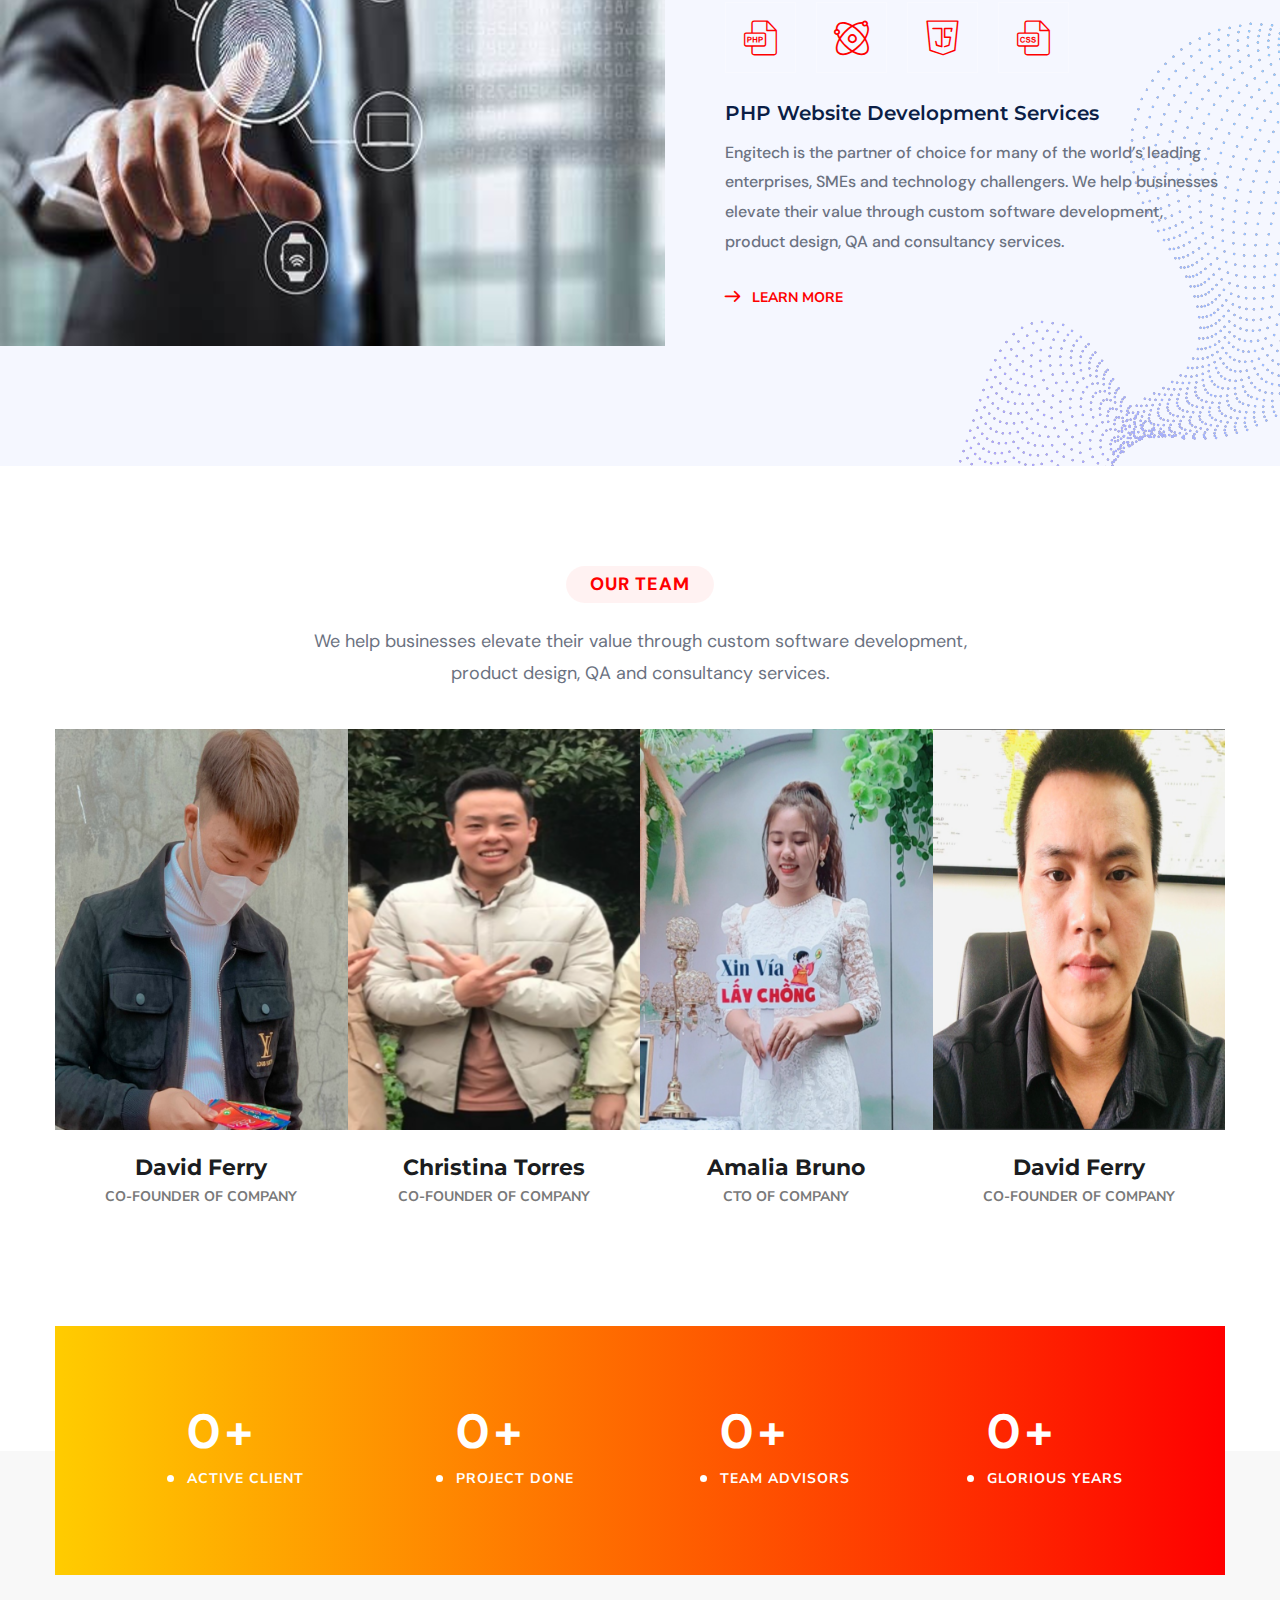
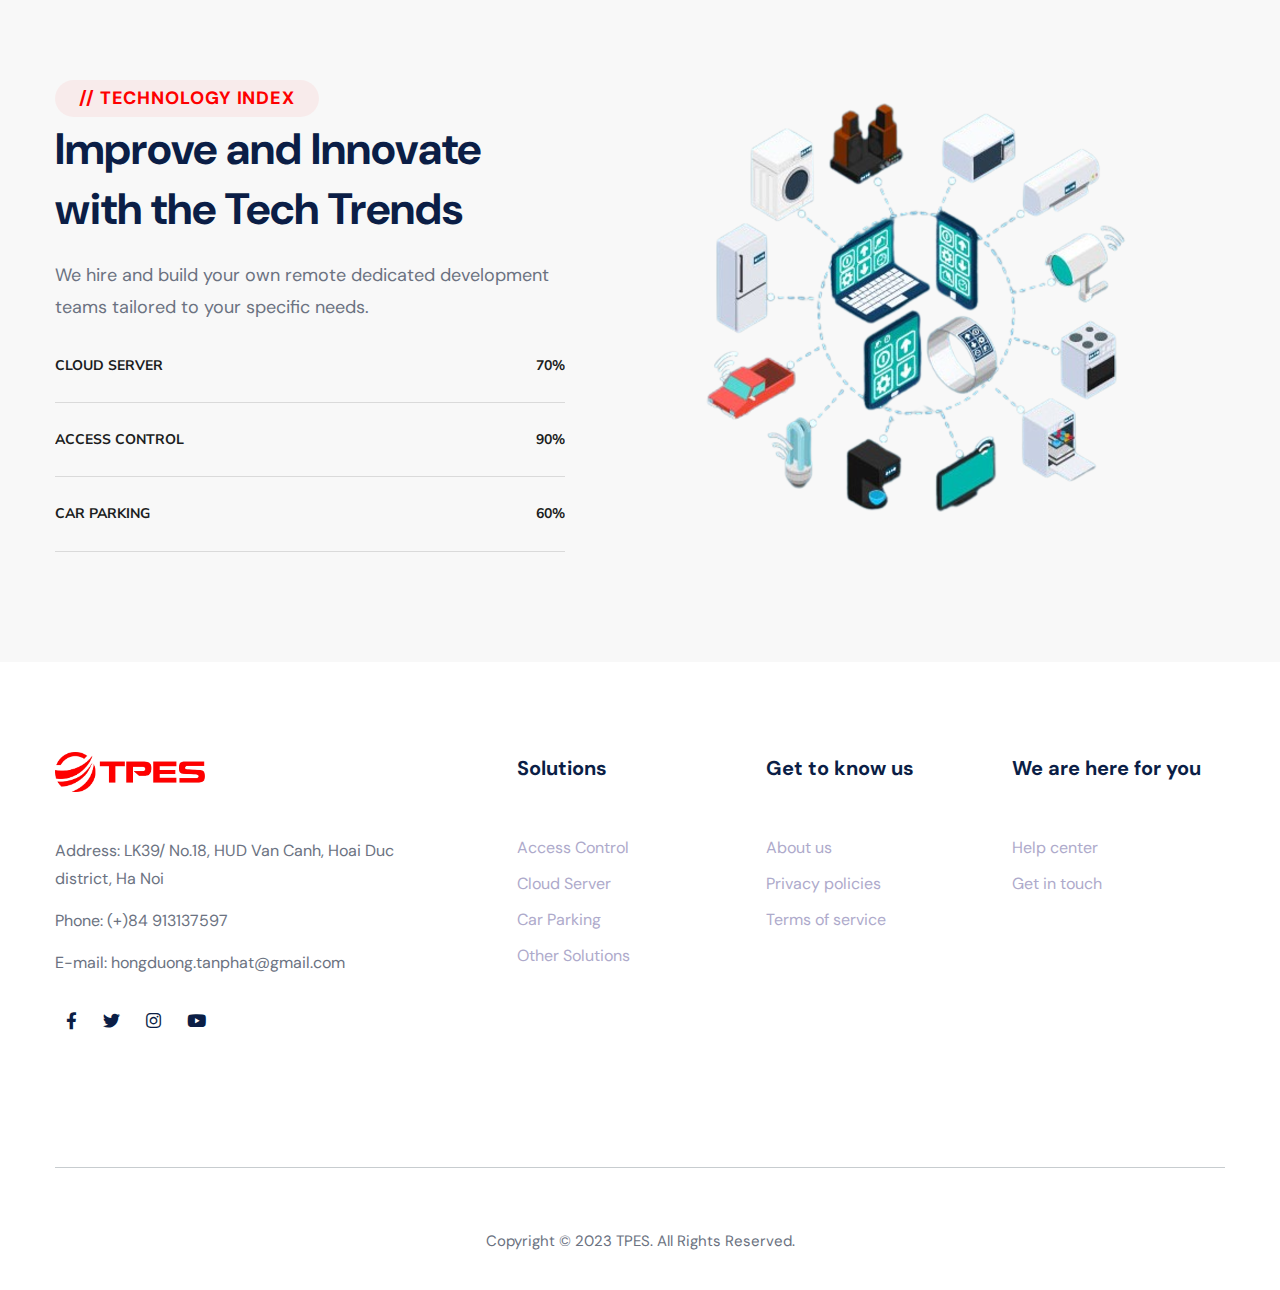
==== commit 6e980fc3: "second commit" ====
--- a/about-us.html
+++ b/about-us.html
@@ -153,7 +153,7 @@
                             <li>
                               <a
                                 href="why-choose-us.html"
-                                data-i18n="header-whychooseus"
+                                data-i18n="whychooseus"
                                 data-lang-link="why-choose-us"
                                 >Why Choose Us</a
                               >
@@ -162,16 +162,32 @@
                               <a
                                 href="our-team.html"
                                 data-i18n="header-ourteam"
-                                data-lang-link="404-error"
+                                data-lang-link="coming-soon"
                                 >Our team</a
                               >
                             </li>
 
                             <li><a href="typography.html">Typography</a></li>
                             <!-- <li><a href="elements.html">Elements</a></li> -->
-                            <li><a href="faq.html">FAQS</a></li>
-                            <li><a href="404-error.html">404 Error</a></li>
-                            <li><a href="cooming-soon.html">Coming Soon</a></li>
+                            <li>
+                              <a href="faq.html" data-lang-link="coming-soon"
+                                >FAQS</a
+                              >
+                            </li>
+                            <li>
+                              <a
+                                href="404-error.html"
+                                data-lang-link="404-error"
+                                >404 Error</a
+                              >
+                            </li>
+                            <li>
+                              <a
+                                href="cooming-soon.html"
+                                data-lang-link="coming-soon"
+                                >Coming Soon</a
+                              >
+                            </li>
                           </ul>
                         </li>
                         <li class="menu-item-has-children">
@@ -179,22 +195,22 @@
                           <ul class="sub-menu">
                             <li>
                               <a
+                                href="web-development.html"
+                                data-lang-link="coming-soon"
+                                >Access Control</a
+                              >
+                            </li>
+                            <li>
+                              <a
                                 href="it-services.html"
-                                data-lang-link="404-error"
+                                data-lang-link="coming-soon"
                                 >Cloud Server</a
                               >
                             </li>
                             <li>
                               <a
-                                href="web-development.html"
-                                data-lang-link="404-error"
-                                >Access Control</a
-                              >
-                            </li>
-                            <li>
-                              <a
                                 href="mobile-development.html"
-                                data-lang-link="404-error"
+                                data-lang-link="coming-soon"
                                 >Car Parking</a
                               >
                             </li>
@@ -202,7 +218,7 @@
                               <a
                                 href="mobile-development.html"
                                 data-i18n="other-solution"
-                                data-lang-link="404-error"
+                                data-lang-link="coming-soon"
                                 >Other Solutions</a
                               >
                             </li>
@@ -231,7 +247,7 @@
                                   <a
                                     href="checkout-page.html"
                                     data-i18n="header-comboproducts"
-                                    data-lang-link="404-error"
+                                    data-lang-link="coming-soon"
                                     >Combo product</a
                                   >
                                 </li>
@@ -239,7 +255,7 @@
                                   <a
                                     href="cart-page.html"
                                     data-i18n="header-coopproducts"
-                                    data-lang-link="404-error"
+                                    data-lang-link="coming-soon"
                                     >Co-op Product</a
                                   >
                                 </li>
@@ -458,7 +474,7 @@
                       <li>
                         <a
                           href="why-choose-us.html"
-                          data-i18n="header-whychooseus"
+                          data-i18n="whychooseus"
                           data-lang-link="why-choose-us"
                           >Why Choose Us</a
                         >
@@ -467,7 +483,7 @@
                         <a
                           href="our-team.html"
                           data-i18n="header-ourteam"
-                          data-lang-link="404-error"
+                          data-lang-link="coming-soon"
                           >Our team</a
                         >
                       </li>
@@ -475,29 +491,37 @@
                       <li><a href="typography.html">Typography</a></li>
                       <!-- <li><a href="elements.html">Elements</a></li> -->
                       <li><a href="faq.html">FAQS</a></li>
-                      <!-- <li><a href="404-error.html">404 Error</a></li>
-                            <li><a href="cooming-soon.html">Coming Soon</a></li> -->
+                      <li>
+                        <a href="404-error.html" data-lang-link="404-error"
+                          >404 Error</a
+                        >
+                      </li>
+                      <li>
+                        <a href="cooming-soon.html" data-lang-link="coming-soon"
+                          >Coming Soon</a
+                        >
+                      </li>
                     </ul>
                   </li>
                   <li class="menu-item-has-children">
                     <a href="#" data-i18n="header-solution">Solutions</a>
                     <ul class="sub-menu">
                       <li>
-                        <a href="it-services.html" data-lang-link="404-error"
-                          >Cloud Server</a
-                        >
-                      </li>
-                      <li>
                         <a
                           href="web-development.html"
-                          data-lang-link="404-error"
+                          data-lang-link="coming-soon"
                           >Access Control</a
+                        >
+                      </li>
+                      <li>
+                        <a href="it-services.html" data-lang-link="coming-soon"
+                          >Cloud Server</a
                         >
                       </li>
                       <li>
                         <a
                           href="mobile-development.html"
-                          data-lang-link="404-error"
+                          data-lang-link="coming-soon"
                           >Car Parking</a
                         >
                       </li>
@@ -505,7 +529,7 @@
                         <a
                           href="mobile-development.html"
                           data-i18n="other-solution"
-                          data-lang-link="404-error"
+                          data-lang-link="coming-soon"
                           >Other Solutions</a
                         >
                       </li>
@@ -534,7 +558,7 @@
                             <a
                               href="checkout-page.html"
                               data-i18n="header-comboproducts"
-                              data-lang-link="404-error"
+                              data-lang-link="coming-soon"
                               >Combo product</a
                             >
                           </li>
@@ -542,7 +566,7 @@
                             <a
                               href="cart-page.html"
                               data-i18n="header-coopproducts"
-                              data-lang-link="404-error"
+                              data-lang-link="coming-soon"
                               >Co-op Product</a
                             >
                           </li>
@@ -684,7 +708,7 @@
                     <a
                       class="ot-image-box v3 st1"
                       href="it-services.html"
-                      data-lang-link="404-error"
+                      data-lang-link="coming-soon"
                     >
                       <div class="overlay">
                         <h4 data-i18n="our-mission">Our Mission</h4>
@@ -696,7 +720,7 @@
                     <a
                       class="ot-image-box v3 st2"
                       href="it-services.html"
-                      data-lang-link="404-error"
+                      data-lang-link="coming-soon"
                     >
                       <div class="overlay">
                         <h4 data-i18n="our-vision">Our Vision</h4>
@@ -708,7 +732,7 @@
                     <a
                       class="ot-image-box v3 st3"
                       href="it-services.html"
-                      data-lang-link="404-error"
+                      data-lang-link="coming-soon"
                     >
                       <div class="overlay">
                         <h4 data-i18n="our-philosophy">Our Philosophy</h4>
@@ -720,7 +744,7 @@
                     <a
                       class="ot-image-box v3 st4 mb-0"
                       href="it-services.html"
-                      data-lang-link="404-error"
+                      data-lang-link="coming-soon"
                     >
                       <div class="overlay">
                         <h4 data-i18n="our-strategy">Our Strategy</h4>
@@ -896,7 +920,7 @@
                     <a
                       class="tech-box"
                       href="it-services.html"
-                      data-lang-link="404-error"
+                      data-lang-link="coming-soon"
                     >
                       <div class="icon-main">
                         <span class="flaticon-php"></span>
@@ -905,7 +929,7 @@
                     <a
                       class="tech-box"
                       href="it-services.html"
-                      data-lang-link="404-error"
+                      data-lang-link="coming-soon"
                     >
                       <div class="icon-main">
                         <span class="flaticon-electron"></span>
@@ -919,7 +943,7 @@
                     <a
                       class="tech-box"
                       href="it-services.html"
-                      data-lang-link="404-error"
+                      data-lang-link="coming-soon"
                     >
                       <div class="icon-main">
                         <span class="flaticon-css"></span>
@@ -936,7 +960,7 @@
                   <div class="ot-button">
                     <a
                       href="it-services.html"
-                      data-lang-link="404-error"
+                      data-lang-link="coming-soon"
                       class="btn-details"
                       ><i class="flaticon-right-arrow-1"></i> LEARN MORE</a
                     >
@@ -1261,24 +1285,30 @@
                       <h4 data-i18n="footer-solution">Solutions</h4>
                       <ul class="list-items">
                         <li class="list-item">
-                          <a href="it-services.html" data-lang-link="404-error"
-                            >Cloud Server</a
-                          >
-                        </li>
-                        <li class="list-item">
-                          <a href="it-services.html" data-lang-link="404-error"
+                          <a
+                            href="it-services.html"
+                            data-lang-link="coming-soon"
                             >Access Control</a
-                          >
-                        </li>
-                        <li class="list-item">
-                          <a href="it-services.html" data-lang-link="404-error"
-                            >Car Parking</a
                           >
                         </li>
                         <li class="list-item">
                           <a
                             href="it-services.html"
-                            data-lang-link="404-error"
+                            data-lang-link="coming-soon"
+                            >Cloud Server</a
+                          >
+                        </li>
+                        <li class="list-item">
+                          <a
+                            href="it-services.html"
+                            data-lang-link="coming-soon"
+                            >Car Parking</a
+                          >
+                        </li>
+                        <li class="list-item">
+                          <a
+                            href="it-services.html"
+                            data-lang-link="coming-soon"
                             data-i18n="other-solution"
                             >Other Solution</a
                           >
@@ -1306,7 +1336,7 @@
                           <a
                             href="blog.html"
                             data-i18n="privacy-policies"
-                            data-lang-link="404-error"
+                            data-lang-link="coming-soon"
                             >Privacy policies</a
                           >
                         </li>
@@ -1320,7 +1350,7 @@
                           <a
                             href="faq.html"
                             data-i18n="footer-termsofservice"
-                            data-lang-link="404-error"
+                            data-lang-link="coming-soon"
                             >Terms of service</a
                           >
                         </li>
@@ -1339,7 +1369,7 @@
                           <a
                             href="about-us.html"
                             data-i18n="footer-helpcenter"
-                            data-lang-link="404-error"
+                            data-lang-link="coming-soon"
                             >Help center</a
                           >
                         </li>
--- a/style.css
+++ b/style.css
@@ -3537,7 +3537,7 @@
   margin-bottom: 15px;
 }
 .ot-heading > span {
-  font-size: 14px;
+  font-size: 18px;
   font-weight: 800;
   color: #fe0000;
   position: relative;
--- a/css/home15.css
+++ b/css/home15.css
@@ -159,7 +159,7 @@
   padding: 10px 24px 10px 24px;
   border-radius: 40px 40px 40px 40px;
   font-family: "DM Sans", Sans-serif;
-  font-size: 13px;
+  font-size: 18px;
   font-weight: 700;
   line-height: 17px;
   letter-spacing: 0.05em;
@@ -640,22 +640,19 @@
 .widget-footer .social-list li a {
   color: #0b1e46;
 }
-.widget-footer a:hover,
-.widget-footer .social-list .facebook a:hover {
-  color: transparent;
-  background-image: linear-gradient(90deg, #1877f2, #1877f2);
-  background-clip: text;
-  display: inline-block;
-}
-.widget-footer a:hover,
-.widget-footer .social-list .twitter a:hover {
-  color: transparent;
-  background-image: linear-gradient(90deg, #1da1f2, #1da1f2);
-  background-clip: text;
-  display: inline-block;
-}
-.widget-footer a:hover,
-.widget-footer .social-list .instagram a:hover {
+
+.fab.fa-youtube,
+.fab.fa-instagram,
+.fab.fa-twitter,
+.fab.fa-facebook {
+  color: #0b1e46;
+  transition: color 0.3s ease;
+}
+
+.fab.fa-youtube:hover {
+  color: #ff0000;
+}
+.fab.fa-instagram:hover {
   color: transparent;
   background-image: linear-gradient(
     90deg,
@@ -665,15 +662,17 @@
     #962fbf,
     #4f5bd5
   );
+  -webkit-background-clip: text;
   background-clip: text;
   display: inline-block;
 }
-.widget-footer a:hover,
-.widget-footer .social-list .youtube a:hover {
-  color: transparent;
-  background-image: linear-gradient(90deg, #ff0000, #ff0000);
-  background-clip: text;
-  display: inline-block;
+
+.fab.fa-twitter:hover {
+  color: #1da1f2;
+}
+
+.fab.fa-facebook-f:hover {
+  color: #1877f2;
 }
 .widget-footer .social-list li i {
   font-size: 17px;
--- a/style.css
+++ b/style.css
@@ -3537,7 +3537,7 @@
   margin-bottom: 15px;
 }
 .ot-heading > span {
-  font-size: 14px;
+  font-size: 18px;
   font-weight: 800;
   color: #fe0000;
   position: relative;
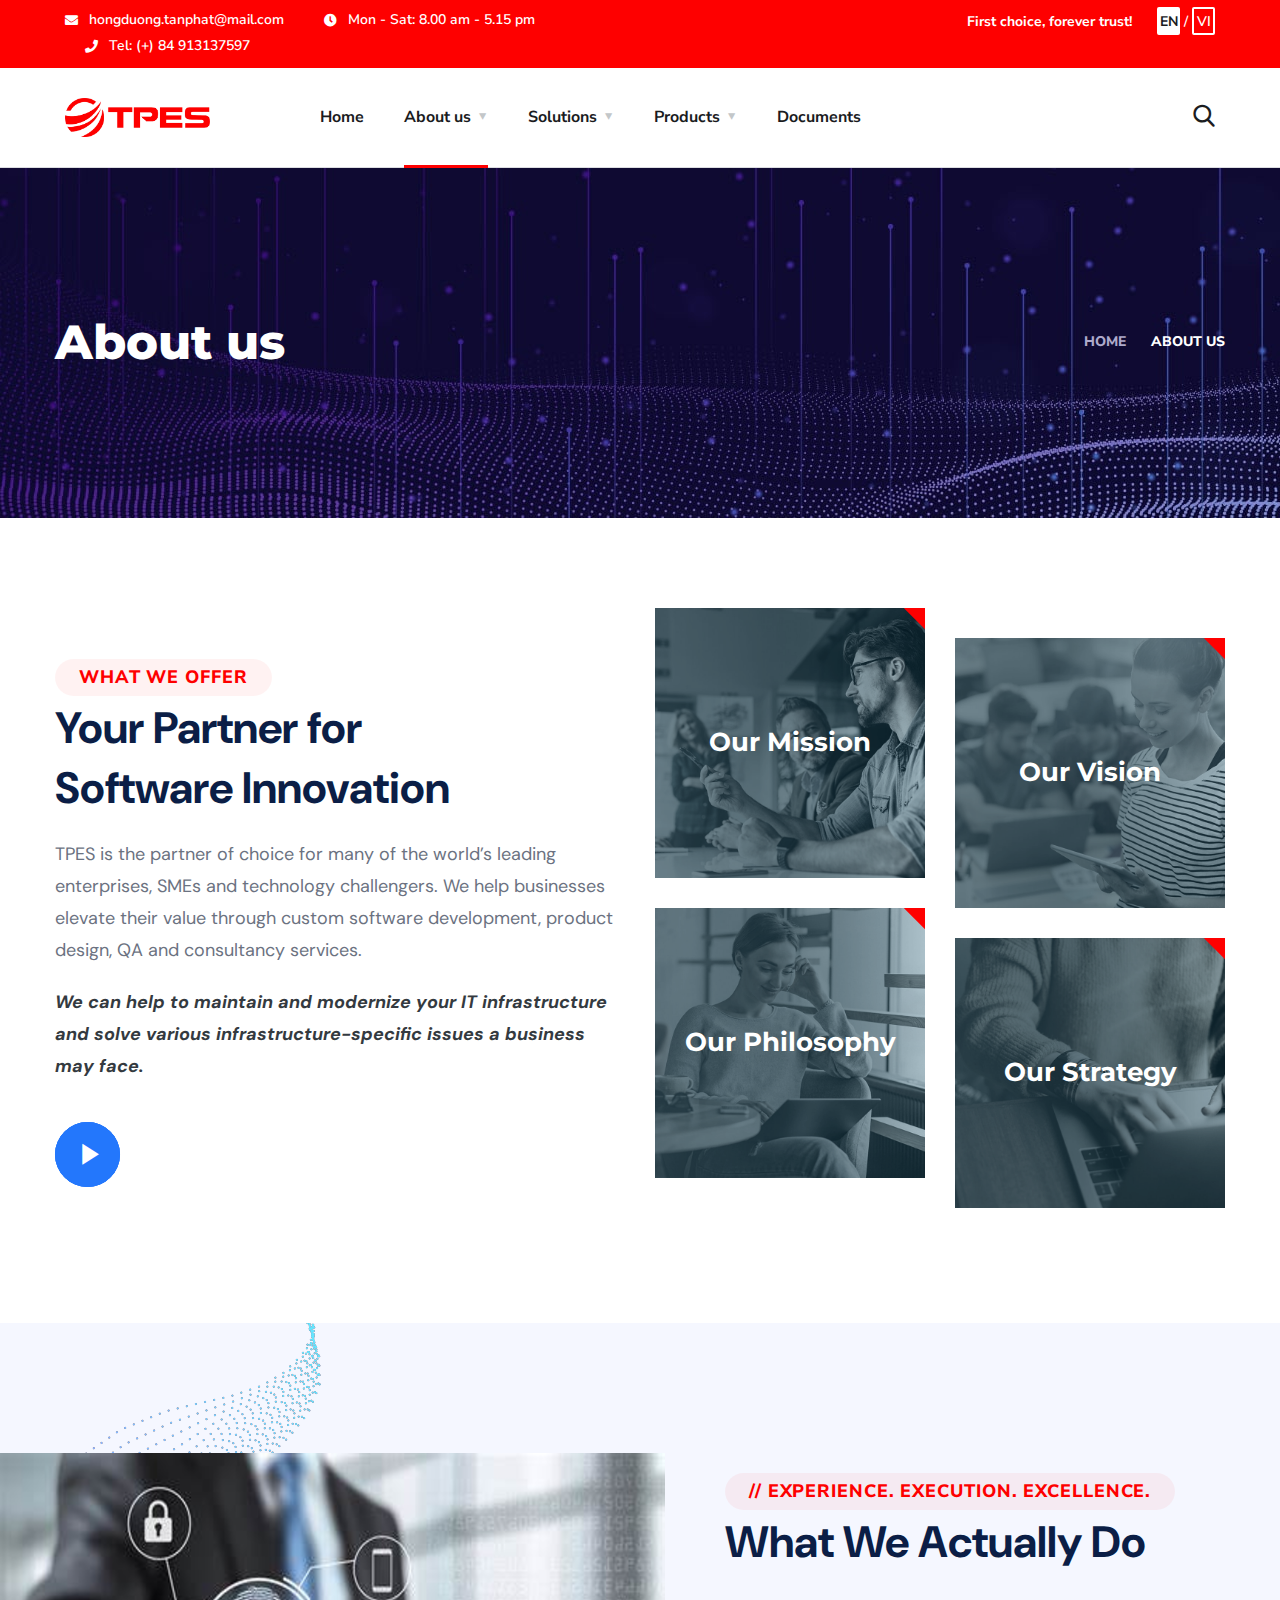
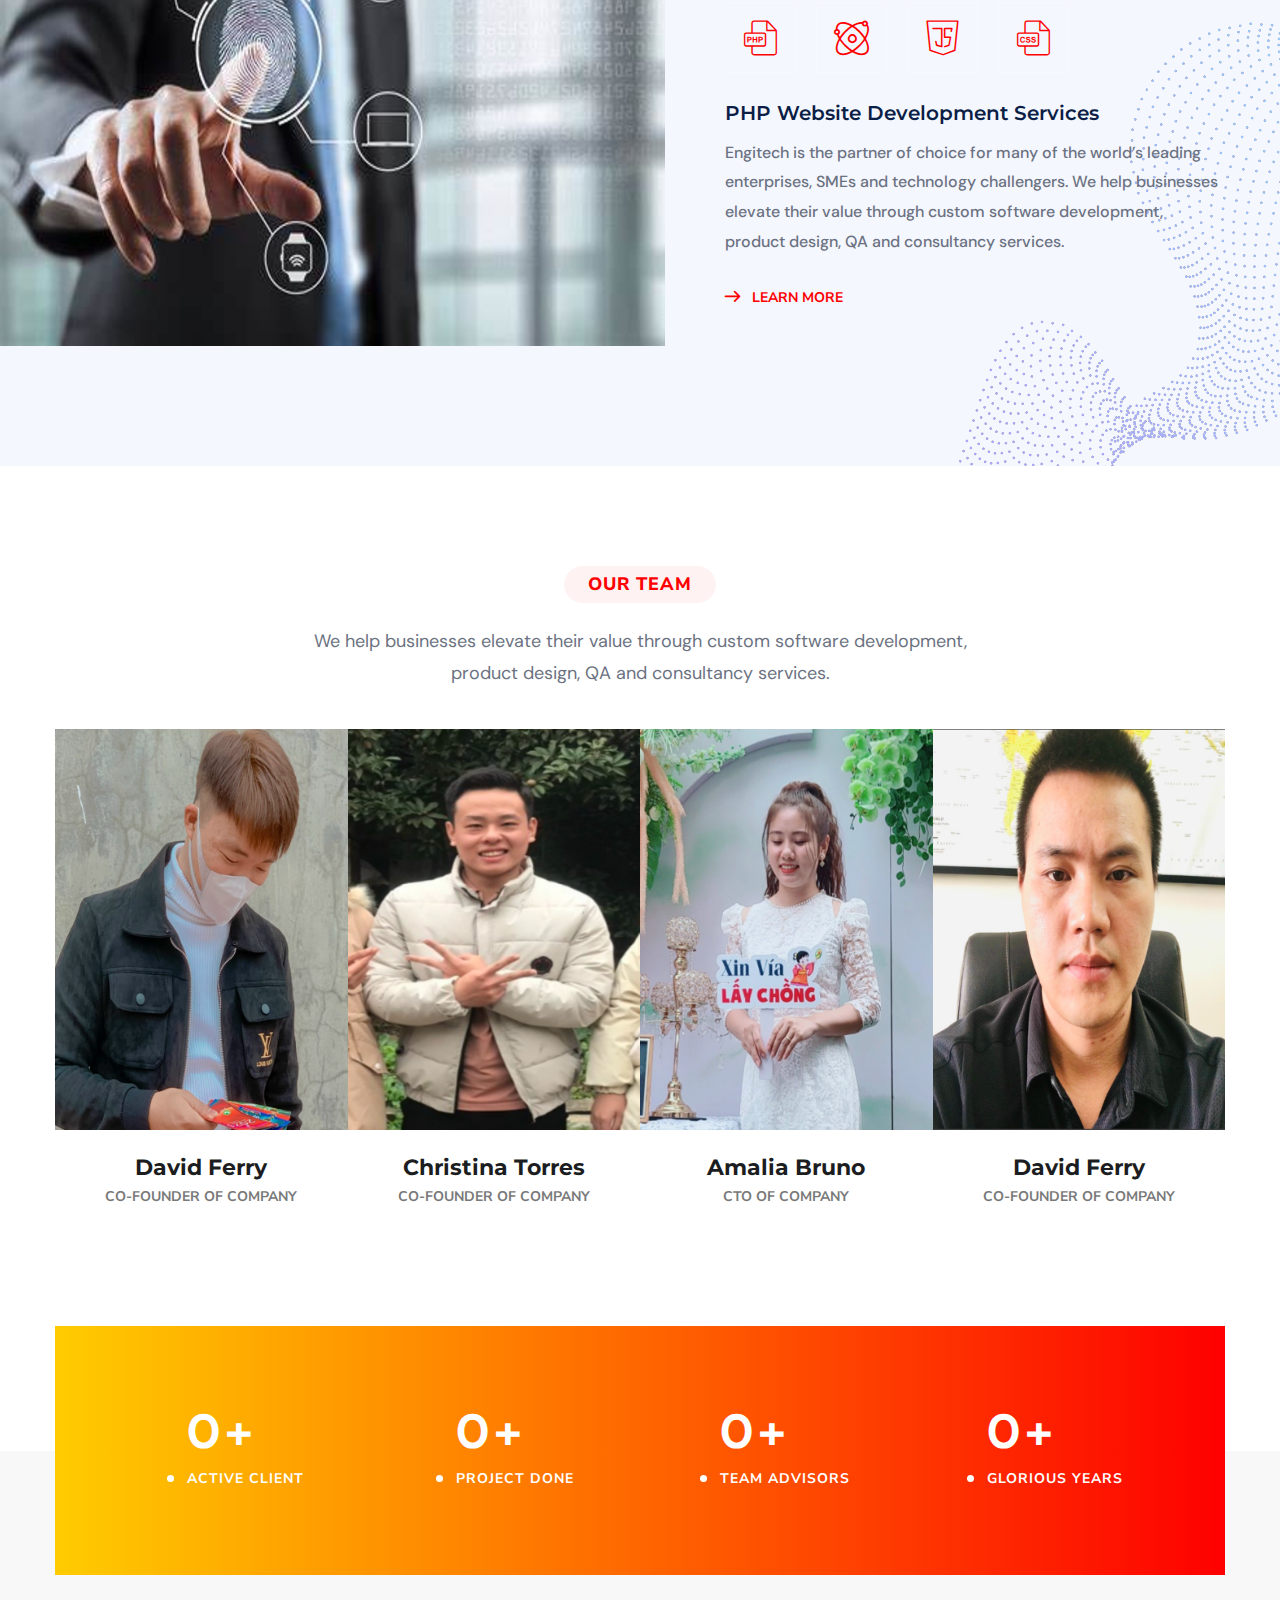
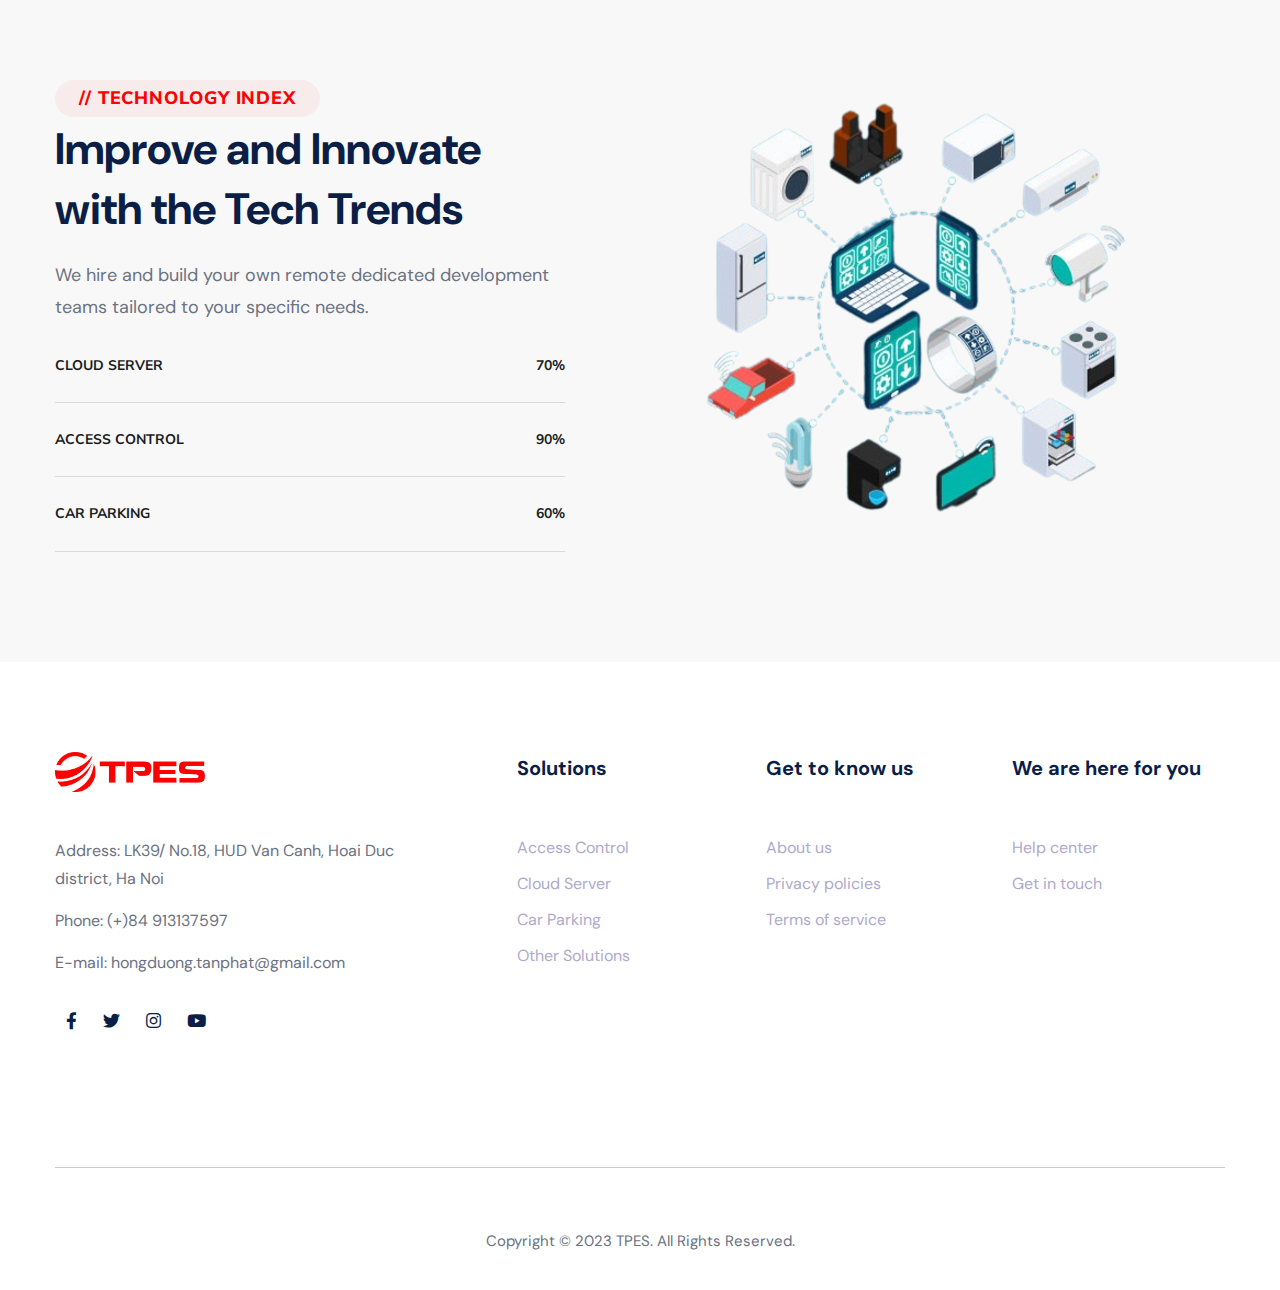
==== commit 9c3ebee0: "third commit" ====
--- a/about-us.html
+++ b/about-us.html
@@ -176,8 +176,8 @@
                             </li>
                             <li>
                               <a
-                                href="404-error.html"
-                                data-lang-link="404-error"
+                                href="coming-soon.html"
+                                data-lang-link="coming-soon"
                                 >404 Error</a
                               >
                             </li>
@@ -492,7 +492,7 @@
                       <!-- <li><a href="elements.html">Elements</a></li> -->
                       <li><a href="faq.html">FAQS</a></li>
                       <li>
-                        <a href="404-error.html" data-lang-link="404-error"
+                        <a href="coming-soon.html" data-lang-link="coming-soon"
                           >404 Error</a
                         >
                       </li>
--- a/css/home15.css
+++ b/css/home15.css
@@ -120,7 +120,7 @@
 .octf-btn.octf-btn-primary {
   padding: 16px 40px 16px 40px;
   font-family: "DM Sans", Sans-serif;
-  font-size: 16px;
+  font-size: 18px;
   text-transform: capitalize;
   line-height: 24px;
   color: #1a1b1e;
@@ -158,7 +158,6 @@
   background: #fe00000d;
   padding: 10px 24px 10px 24px;
   border-radius: 40px 40px 40px 40px;
-  font-family: "DM Sans", Sans-serif;
   font-size: 18px;
   font-weight: 700;
   line-height: 17px;
